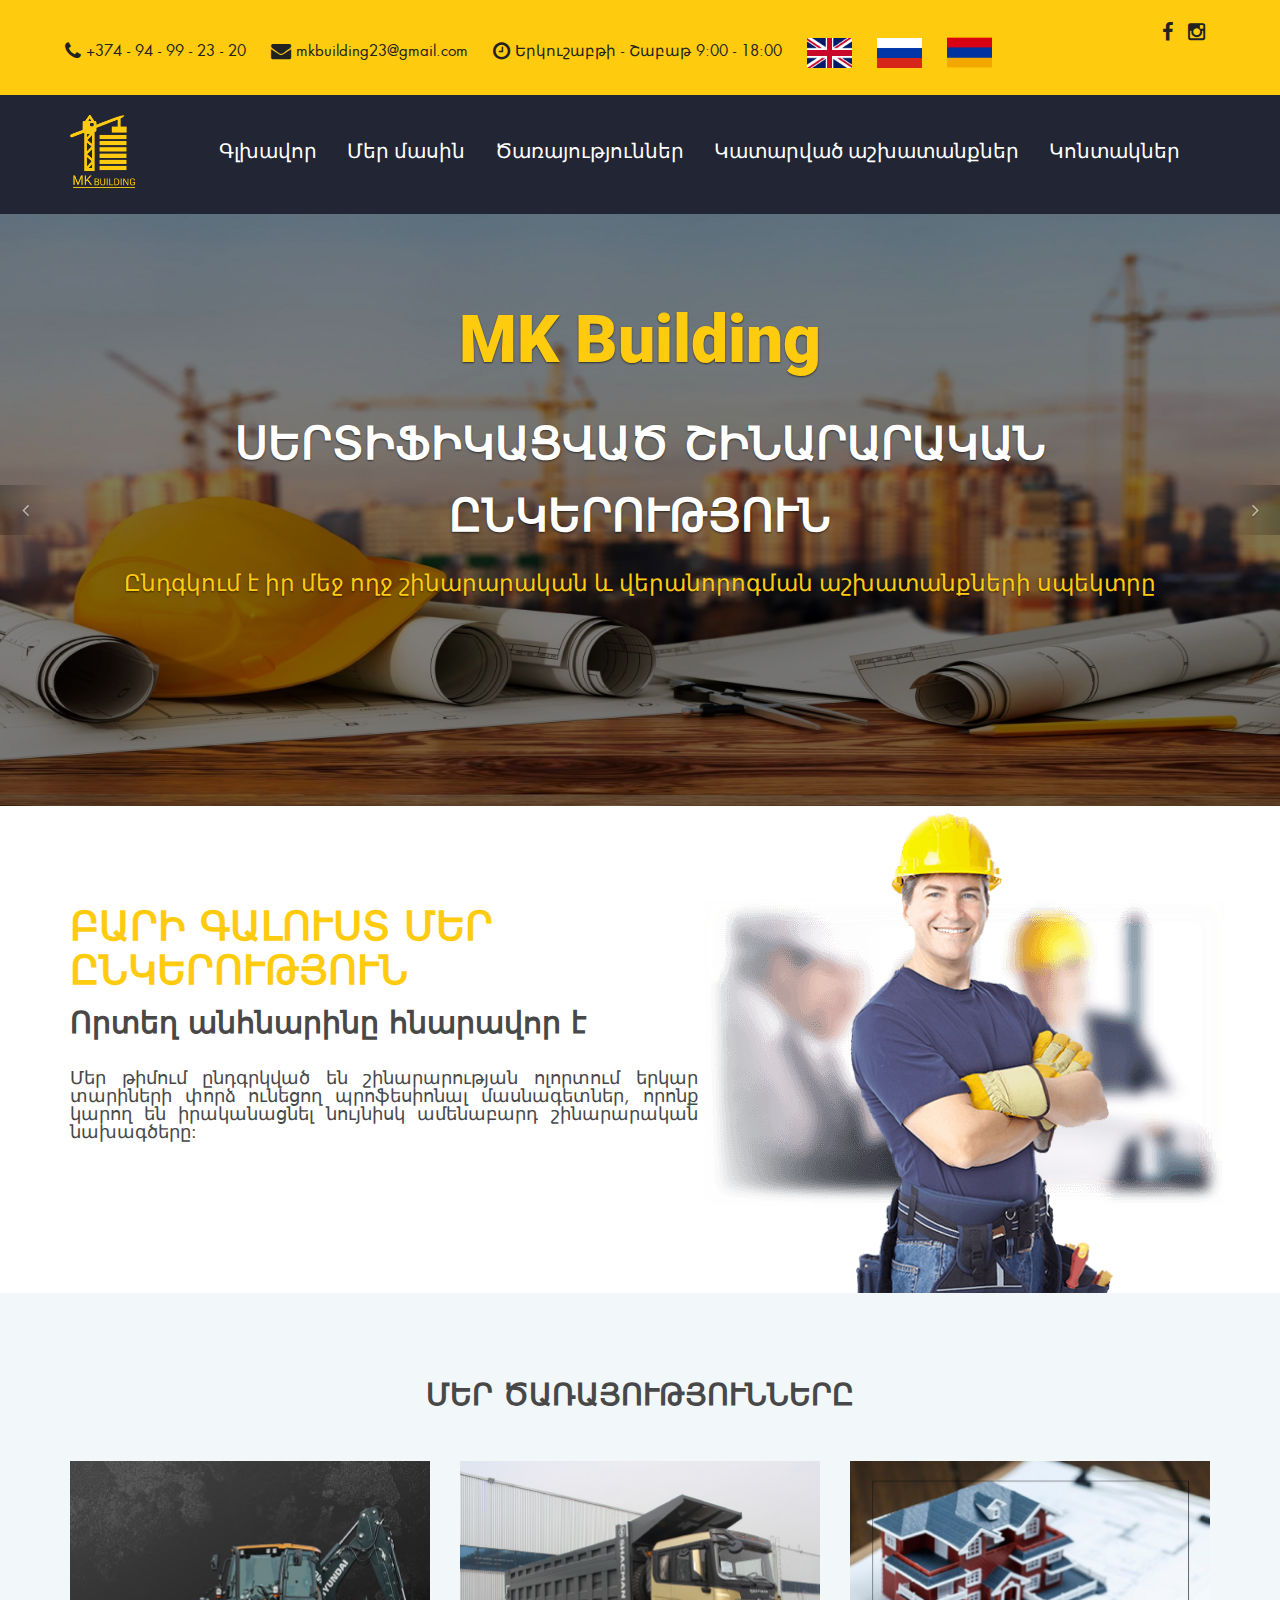
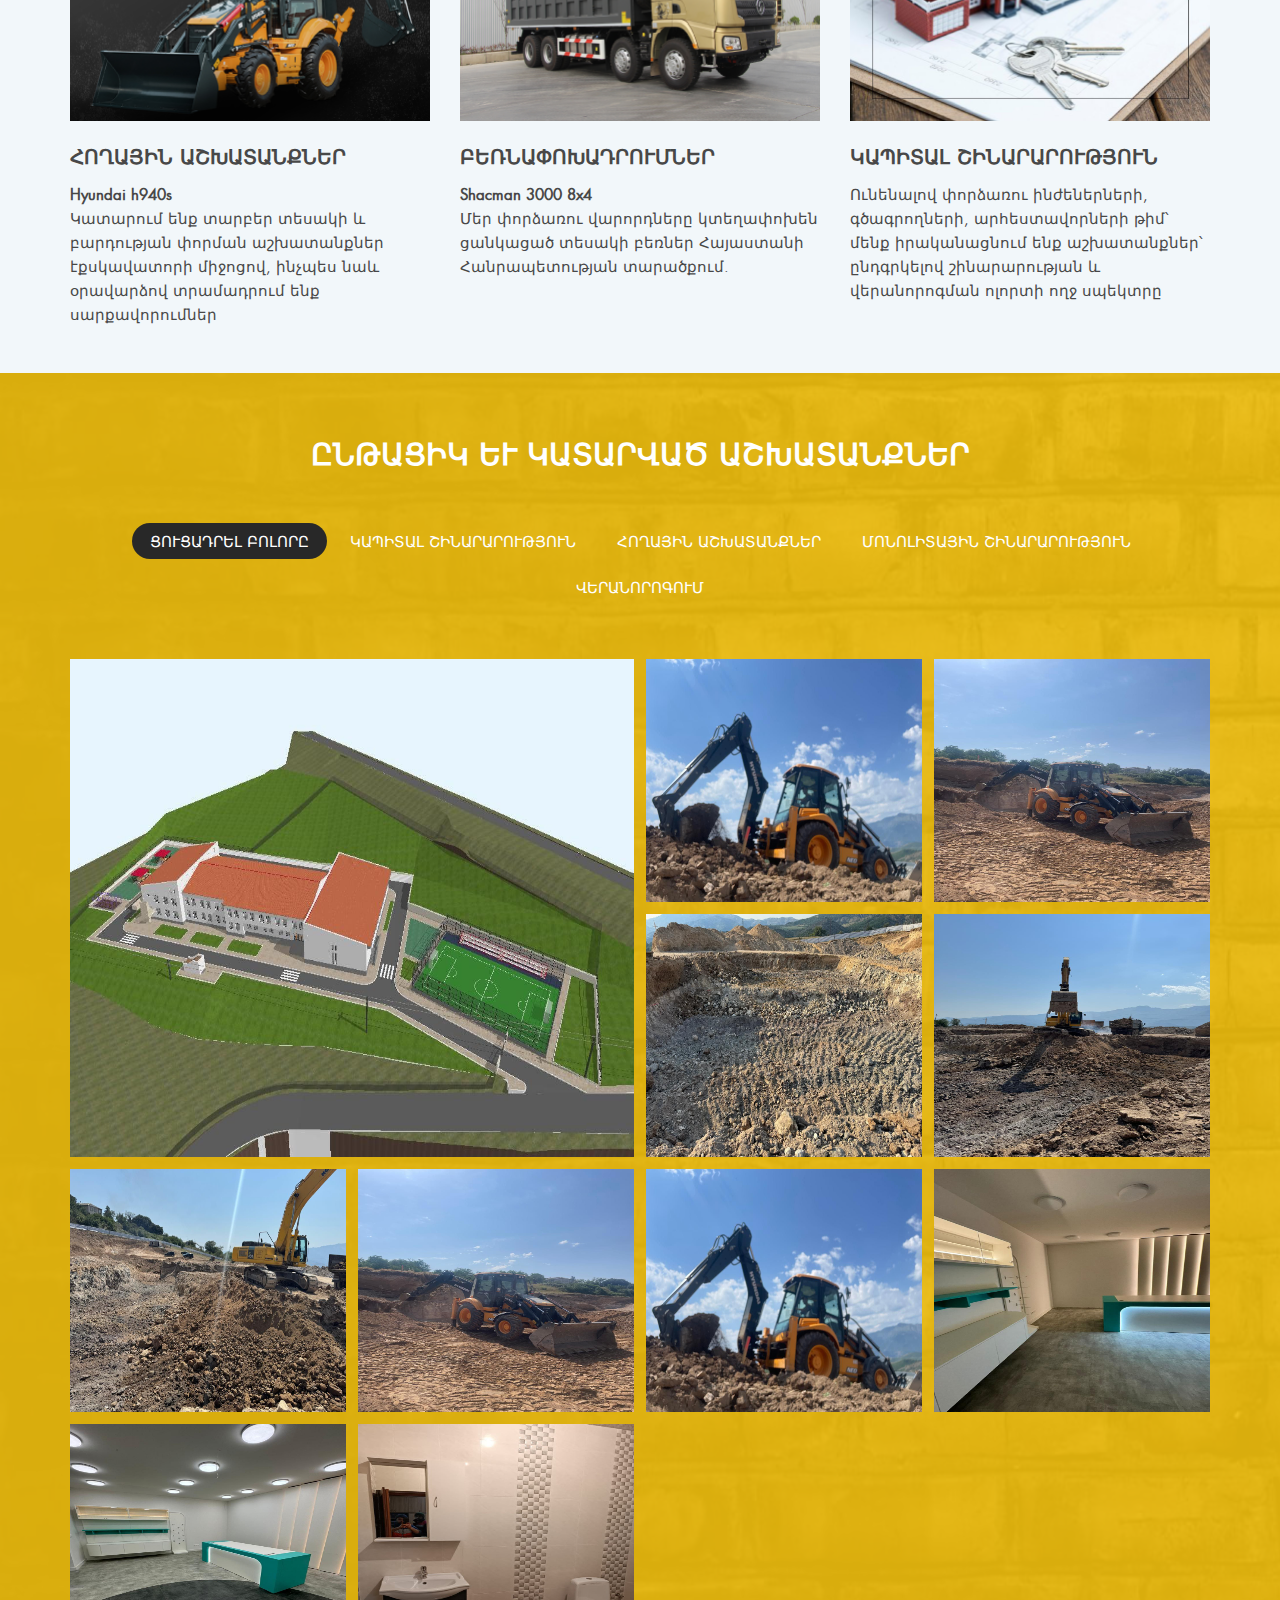
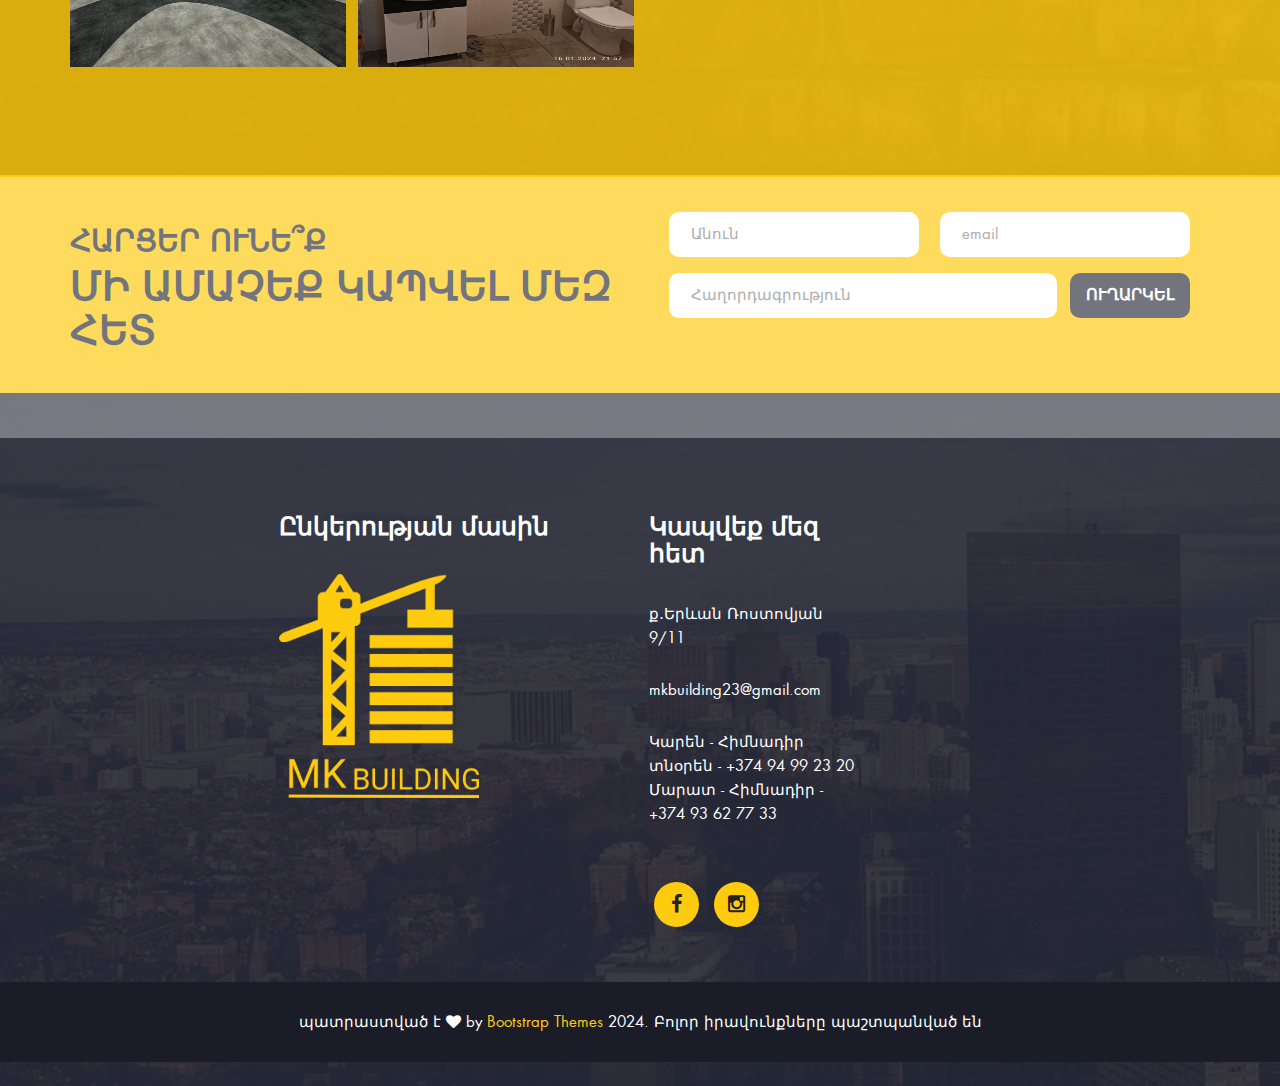
==== index.html @ 4a75b338 "bhbn" ====
<!DOCTYPE html>
<!--[if IE 8]> <html lang="en" class="ie8"> <![endif]-->
<!--[if !IE]><!-->
<html lang="en"> <!--<![endif]-->

<head>
    <meta charset="utf-8">
    <title>Construction - Free HTML Bootstrap Template</title>
    <!-- Mobile Specific Meta -->
    <meta name="viewport" content="width=device-width, initial-scale=1, maximum-scale=1">
    <!-- Custom Fonts -->
    <link rel="stylesheet" href="custom-font/fonts.css" />
    <!-- Bootstrap -->
    <link rel="stylesheet" href="css/bootstrap.min.css" />
    <!-- Font Awesome -->
    <link rel="stylesheet" href="css/font-awesome.min.css" />
    <!-- Bootsnav -->
    <link rel="stylesheet" href="css/bootsnav.css">
    <!-- Fancybox -->
    <link rel="stylesheet" type="text/css" href="css/jquery.fancybox.css?v=2.1.5" media="screen" />
    <!-- Custom stylesheet -->
    <link rel="stylesheet" href="css/custom.css" />
    <!--[if lt IE 9]>
                <script src="http://html5shim.googlecode.com/svn/trunk/html5.js"></script>
        <![endif]-->
</head>

<body>

    <!-- Preloader -->

    <div id="loading">
        <div id="loading-center">
            <div id="loading-center-absolute">
                <div class="object"></div>
                <div class="object"></div>
                <div class="object"></div>
                <div class="object"></div>
                <div class="object"></div>
                <div class="object"></div>
                <div class="object"></div>
                <div class="object"></div>
                <div class="object"></div>
                <div class="object"></div>
            </div>
        </div>
    </div>

    <!--End off Preloader -->

    <!-- Header -->
    <header>
        <!-- Top Navbar -->
        <div class="top_nav">
            <div class="container">
                <ul class="list-inline info">
                    <li><a href="#"><span class="fa fa-phone"></span> +374 - 94 - 99 - 23 - 20</a></li>
                    <li><a href="#"><span class="fa fa-envelope"></span> mkbuilding23@gmail.com</a></li>
                    <li><a href="#"><span class="fa fa-clock-o"></span> Երկուշաբթի - Շաբաթ 9:00 - 18:00</a></li>
                    <li><a href="index.html"><img src="images/eng.png" alt="" class="logo_eng"></a></li>
                    <li><a href="indru.html"><img src="images/rus.png" alt="" class="logo_rus"></a></li>
                    <li><a href="indhay.html"><img src="images/hay.png" alt="" class="logo_hay"></a></li>
                </ul>
                <ul class="list-inline social_icon">
                    <li><a href=""><span class="fa fa-facebook"></span></a></li>
                    <li><a href=""><span class="fa fa-instagram"></span></a></li><!-- ??????????-->
                </ul>
            </div>
        </div><!-- Top Navbar end -->

        <!-- Navbar -->
        <nav class="navbar bootsnav">
            <!-- Top Search -->
            <div class="top-search">
                <div class="container">
                    <div class="input-group">
                        <span class="input-group-addon"><i class="fa fa-search"></i></span>
                        <input type="text" class="form-control" placeholder="Search">
                        <span class="input-group-addon close-search"><i class="fa fa-times"></i></span>
                    </div>
                </div>
            </div>

            <div class="container">
                <!-- Atribute Navigation -->
                <!-- <div class="attr-nav">
                        <ul>
                            <li class="search"><a href="#"><i class="fa fa-search"></i></a></li>
                        </ul>
                    </div> -->
                <!-- Header Navigation -->
                <div class="navbar-header">
                    <button type="button" class="navbar-toggle" data-toggle="collapse" data-target="#navbar-menu">
                        <i class="fa fa-bars"></i>
                    </button>
                    <a class="navbar-brand" href=""><img class="logo" src="images/logo.png" alt=""></a>
                </div>
                <!-- Navigation -->
                <div class="collapse navbar-collapse" id="navbar-menu">
                    <ul class="nav navbar-nav menu">
                        <li><a href="">Գլխավոր</a></li>
                        <li><a href="#about">Մեր մասին</a></li>
                        <li><a href="#services">Ծառայություններ</a></li>
                        <li><a href="#portfolio">Կատարված աշխատանքներ</a></li>
                        <li><a href="#contact_form">Կոնտակներ</a></li>
                    </ul>
                </div>
            </div>
        </nav><!-- Navbar end -->
    </header><!-- Header end -->


    <section id="home" class="home">
        <!-- Carousel -->
        <div id="carousel" class="carousel slide" data-ride="carousel">
            <!-- Carousel-inner -->
            <div class="carousel-inner" role="listbox">
                <div class="item active">
                    <img src="images/slider.png" alt="Construction">
                    <div class="overlay">
                        <div class="carousel-caption">
                            <h3><b>MK Building</b></h3>
                            <h1 class="comp">Սերտիֆիկացված շինարարական ընկերություն</h1>
                            <!-- <h1 class="second_heading">
                                Креативные профессионалы
                            </h1> -->
                            <p>Ընդգկում է իր մեջ ողջ շինարարական և վերանորոգման աշխատանքների սպեկտրը</p>
                        </div>
                    </div>
                </div>
                <div class="item">
                    <img src="images/slider_img2.jpg" alt="Construction">
                    <div class="overlay">
                        <div class="carousel-caption">
                            <h3><b>MK Building</b></h3>
                            <h1 class="comp">Սերտիֆիկացված շինարարական ընկերություն</h1>
                            <!-- <h1 class="second_heading">Креативные профессионалы</h1> -->
                            <p>Ընդգկում է իր մեջ ողջ շինարարական և վերանորոգման աշխատանքների սպեկտրը</p>
                        </div>
                    </div>
                </div>
                <div class="item">
                    <img src="images/slider3.png" alt="Construction">
                    <div class="overlay">
                        <div class="carousel-caption">
                            <h3><b>MK Building</b></h3>
                            <h1 class="comp">Սերտիֆիկացված շինարարական ընկերություն</h1>
                            <!-- <h1 class="second_heading">Креативные профессионалы</h1> -->
                            <p>Ընդգկում է իր մեջ ողջ շինարարական և վերանորոգման աշխատանքների սպեկտրը</p>
                        </div>
                    </div>
                </div>
            </div><!-- Carousel-inner end -->



            <!-- Controls -->
            <a class="left carousel-control" href="#carousel" role="button" data-slide="prev">
                <span class="fa fa-angle-left" aria-hidden="true"></span>
                <span class="sr-only">Previous</span>
            </a>
            <a class="right carousel-control" href="#carousel" role="button" data-slide="next">
                <span class="fa fa-angle-right" aria-hidden="true"></span>
                <span class="sr-only">Next</span>
            </a>
        </div><!-- Carousel end-->

    </section>


    <!-- About -->
    <section id="about">
        <div class="container about_bg">
            <div class="row">
                <div class="col-lg-7 col-md-6">
                    <div class="about_content">
                        <h2>Բարի գալուստ մեր ընկերություն</h2>
                        <h3>Որտեղ անհնարինը հնարավոր է</h3>
                        <p>Մեր թիմում ընդգրկված են շինարարության ոլորտում երկար տարիների փորձ ունեցող պրոֆեսիոնալ
                            մասնագետներ, որոնք կարող են իրականացնել նույնիսկ ամենաբարդ շինարարական նախագծերը:</p>
                    </div>
                </div>
                <div class="col-lg-3 col-md-6 col-lg-offset-1">
                    <div class="about_banner">
                        <img src="images/man.png" alt="" />
                    </div>
                </div>
            </div>
        </div>
    </section><!-- About end -->

    <!-- Why us -->
    <!-- <section id="why_us">
        <div class="container text-center">
            <div class="row">
                <div class="col-md-8 col-md-offset-2">
                    <div class="head_title">
                        <h2>WHY CHOOSE US?</h2>
                        <p>Nemo enim ipsam voluptatem quia voluptas sit aspernatur aut odit aut fugit, sed quia
                            consequuntur magni dolores eos qui ratione voluptatem sequi nesciunt. Neque porro quisquam
                            est, qui dolorem ipsum quia dolor sit amet, consectetur, adipisci velit,</p>

                    </div>
                </div>
            </div>
            <div class="row">
                <div class="col-md-3 col-sm-6">
                    <div class="why_us_item">
                        <span class="fa fa-leaf"></span>
                        <h4>We deliver quality</h4>
                        <p>Nemo enim ipsam voluptatem quia voluptas sit aspernatur aut odit aut fugit, sed quia
                            consequuntur magni </p>
                    </div>
                </div>
                <div class="col-md-3 col-sm-6">
                    <div class="why_us_item">
                        <span class="fa fa-futbol-o"></span>
                        <h4>Always on time</h4>
                        <p>Nemo enim ipsam voluptatem quia voluptas sit aspernatur aut odit aut fugit, sed quia
                            consequuntur magni</p>
                    </div>
                </div>
                <div class="col-md-3 col-sm-6">
                    <div class="why_us_item">
                        <span class="fa fa-group"></span>
                        <h4>We are pasionate</h4>
                        <p>Nemo enim ipsam voluptatem quia voluptas sit aspernatur aut odit aut fugit, sed quia
                            consequuntur magni</p>
                    </div>
                </div>
                <div class="col-md-3 col-sm-6">
                    <div class="why_us_item">
                        <span class="fa fa-line-chart"></span>
                        <h4>Professional Services</h4>
                        <p>Nemo enim ipsam voluptatem quia voluptas sit aspernatur aut odit aut fugit, sed quia
                            consequuntur magni</p>
                    </div>
                </div>
            </div>
        </div>
    </section>Why us end -->

    <!-- Services -->
    <section id="services">
        <div class="container">
            <h2>Մեր ծառայությունները</h2>
            <div class="row">
                <div class="col-md-4">
                    <div class="service_item">
                        <img src="images/services1.png" alt="Our Services" />
                        <h3>Հողային աշխատանքներ</h3>
                        <p><b>Hyundai h940s</b><br>
                            Կատարում ենք տարբեր տեսակի և բարդության փորման աշխատանքներ էքսկավատորի միջոցով, ինչպես նաև
                            օրավարձով տրամադրում ենք սարքավորումներ
                        </p>
                    </div>
                </div>
                <div class="col-md-4">
                    <div class="service_item">
                        <img src="images/services2.png" alt="Our Services" />
                        <h3>
                            Բեռնափոխադրումներ</h3>
                        <p>
                            <b>Shacman 3000 8x4</b><br>
                            Մեր փորձառու վարորդները կտեղափոխեն ցանկացած տեսակի
                            բեռներ Հայաստանի Հանրապետության տարածքում.
                        </p>
                    </div>
                </div>
                <div class="col-md-4">
                    <div class="service_item">
                        <img src="images/services3.png" alt="Our Services" />
                        <h3>
                            Կապիտալ շինարարություն
                        </h3>
                        <p class="services3">
                            Ունենալով փորձառու ինժեներների, գծագրողների, արհեստավորների թիմ՝ մենք իրականացնում ենք աշխատանքներ՝ ընդգրկելով շինարարության և վերանորոգման ոլորտի ողջ սպեկտրը
                        </p>
                    </div>
                </div>
            </div>
        </div>
    </section><!-- Services end -->

    <!-- Portfolio -->
    <section id="portfolio">
        <div class="container portfolio_area text-center">
            <h2>Ընթացիկ և կատարված աշխատանքներ</h2>
            <!-- <p>Nemo enim ipsam voluptatem quia voluptas sit aspernatur aut odit aut fugit, sed quia consequuntur magni
                dolores eos qui ratione voluptatem sequi nesciunt. Neque porro quisquam est, qui dolorem ipsum quia
                dolor sit amet, consectetur, adipisci velit,</p> -->

            <div id="filters">
                <button class="button is-checked" data-filter="*">Ցուցադրել բոլորը</button>
                <button class="button" data-filter=".buildings">Կապիտալ շինարարություն</button>
                <button class="button" data-filter=".interior">Հողային աշխատանքներ</button>
                <button class="button" data-filter=".isolation">Մոնոլիտային շինարարություն</button>
                <button class="button" data-filter=".plumbing">Վերանորոգում</button>
            </div>
            <!-- Portfolio grid -->
            <div class="grid">
                <div class="grid-sizer"></div>
                <div class="grid-item grid-item--width2 grid-item--height2 buildings  interior">
                    <img alt="" src="images/highligh_img.jpg">
                    <div class="portfolio_hover_area">
                        <a class="fancybox" href="images/highligh_img.jpg" data-fancybox-group="gallery"
                            title=""><span class="fa fa-search"></span></a>
                        <a href="#"><span class="fa fa-link"></span></a>
                    </div>
                </div>

                <div class="grid-item buildings">
                    <img alt="" src="images/portfolio4.jpg">
                    <div class="portfolio_hover_area">
                        <a class="fancybox" href="images/portfolio4.jpg" data-fancybox-group="gallery"
                            title=""><span class="fa fa-search"></span></a>
                        <a href="#"><span class="fa fa-link"></span></a>
                    </div>
                </div>

                <div class="grid-item buildings">
                    <img alt="" src="images/portfolio3.jpg">
                    <div class="portfolio_hover_area">
                        <a class="fancybox" href="images/portfolio3.jpg" data-fancybox-group="gallery"
                            title=""><span class="fa fa-search"></span></a>
                        <a href="#"><span class="fa fa-link"></span></a>
                    </div>
                </div>

                <div class="grid-item interior">
                    <img alt="" src="images/portfolio5.jpg">
                    <div class="portfolio_hover_area">
                        <a class="fancybox" href="images/portfolio5.jpg" data-fancybox-group="gallery"
                            title=""><span class="fa fa-search"></span></a>
                        <a href="#"><span class="fa fa-link"></span></a>
                    </div>
                </div>

                <div class="grid-item interior">
                    <img alt="" src="images/portfolio6.jpg">
                    <div class="portfolio_hover_area">
                        <a class="fancybox" href="images/portfolio6.jpg" data-fancybox-group="gallery"
                            title=""><span class="fa fa-search"></span></a>
                        <a href="#"><span class="fa fa-link"></span></a>
                    </div>
                </div>

                <div class="grid-item interior">
                    <img alt="" src="images/portfolio7.jpg">
                    <div class="portfolio_hover_area">
                        <a class="fancybox" href="images/portfolio7.jpg" data-fancybox-group="gallery"
                            title=""><span class="fa fa-search"></span></a>
                        <a href="#"><span class="fa fa-link"></span></a>
                    </div>
                </div>

                <div class="grid-item interior">
                    <img alt="" src="images/portfolio3.jpg">
                    <div class="portfolio_hover_area">
                        <a class="fancybox" href="images/portfolio3.jpg" data-fancybox-group="gallery"
                            title=""><span class="fa fa-search"></span></a>
                        <a href="#"><span class="fa fa-link"></span></a>
                    </div>
                </div>

                <div class="grid-item interior">
                    <img alt="" src="images/portfolio4.jpg">
                    <div class="portfolio_hover_area">
                        <a class="fancybox" href="images/portfolio4.jpg" data-fancybox-group="gallery"
                            title=""><span class="fa fa-search"></span></a>
                        <a href="#"><span class="fa fa-link"></span></a>
                    </div>
                </div>

                <!-- <div class="grid-item isolation">
                    <h1>SOON</h1>
                </div> -->

                <div class="grid-item plumbing">
                    <img alt="" src="images/portfolio2.jpg">
                    <div class="portfolio_hover_area">
                        <a class="fancybox" href="images/portfolio2.jpg" data-fancybox-group="gallery"
                            title=""><span class="fa fa-search"></span></a>
                        <a href="#"><span class="fa fa-link"></span></a>
                    </div>
                </div>

                <div class="grid-item plumbing">
                    <img alt="" src="images/portfolio1.jpg">
                    <div class="portfolio_hover_area">
                        <a class="fancybox" href="images/portfolio1.jpg" data-fancybox-group="gallery"
                            title=""><span class="fa fa-search"></span></a>
                        <a href="#"><span class="fa fa-link"></span></a>
                    </div>
                </div>

                <div class="grid-item plumbing">
                    <img alt="" src="images/portfolio8.jpg">
                    <div class="portfolio_hover_area">
                        <a class="fancybox" href="images/portfolio8.jpg" data-fancybox-group="gallery"
                            title=""><span class="fa fa-search"></span></a>
                        <a href="#"><span class="fa fa-link"></span></a>
                    </div>
                </div>

            </div><!-- Portfolio grid end -->
        </div>
    </section><!-- Portfolio end -->

    <!-- Testimonial -->
    <!-- <section id="testimonial">
        <div class="container text-center testimonial_area">
            <h2>Customer Reviews</h2>
            <p>Nemo enim ipsam voluptatem quia voluptas sit aspernatur aut odit aut fugit, sed quia consequuntur magni
                dolores eos qui ratione voluptatem sequi nesciunt. Neque porro quisquam est, qui dolorem ipsum quia
                dolor sit amet, consectetur, adipisci velit,</p>

            <div class="row">
                <div class="col-md-4">
                    <div class="testimonial_item">
                        <div class="testimonial_content text-left">
                            <p>Nemo enim ipsam voluptatem quia voluptas sit aspernatur aut odit aut fugit, sed quia
                                consequuntur magni dolores eos qui ratione voluptatem sequi nesciunt. Neque porro
                                quisquam est, qui dolorem ipsum quia dolor sit amet, consectetur, adipisci velit,</p>
                        </div>
                        <img src="images/testimonial_img1.png" alt="Testimonial" />
                        <p class="worker_name">john smith</p>
                    </div>
                </div>
                <div class="col-md-4">
                    <div class="testimonial_item">
                        <div class="testimonial_content">
                            <p>Nemo enim ipsam voluptatem quia voluptas sit aspernatur aut odit aut fugit, sed quia
                                consequuntur magni dolores eos qui ratione voluptatem sequi nesciunt. Neque porro
                                quisquam est, qui dolorem ipsum quia dolor sit amet, consectetur, adipisci velit,</p>
                        </div>
                        <img src="images/testimonial_img2.png" alt="Testimonial" />
                        <p class="worker_name">john smith</p>
                    </div>
                </div>
                <div class="col-md-4">
                    <div class="testimonial_item">
                        <div class="testimonial_content">
                            <p>Nemo enim ipsam voluptatem quia voluptas sit aspernatur aut odit aut fugit, sed quia
                                consequuntur magni dolores eos qui ratione voluptatem sequi nesciunt. Neque porro
                                quisquam est, qui dolorem ipsum quia dolor sit amet, consectetur, adipisci velit,</p>
                        </div>
                        <img src="images/testimonial_img1.png" alt="Testimonial" />
                        <p class="worker_name">john smith</p>
                    </div>
                </div>
            </div>
        </div>
    </section>Testimonial end -->

    <!-- Contact form -->
    <section id="contact_form">
        <div class="container">
            <div class="row">
                <div class="col-md-6">
                    <h2>Հարցեր ունե՞ք</h2>
                    <h2 class="second_heading">Մի ամաչեք կապվել մեզ հետ</h2>
                </div>
                <form role="form" class="form-inline text-right col-md-6">
                    <div class="form-group">
                        <input type="text" class="form-control" id="name" placeholder="Անուն">
                    </div>
                    <div class="form-group">
                        <input type="email" class="form-control" id="email" placeholder="email">
                    </div>
                    <div class="form-group">
                        <textarea class="form-control" rows="5" id="msg" placeholder="Հաղորդագրություն"></textarea>
                    </div>
                    <button type="submit" class="btn submit_btn">Ուղարկել</button>
                </form>
            </div>
        </div>
    </section><!-- Contact form end -->

    <!-- Footer -->
    <footer>
        <!-- Footer top -->
        <div class="container footer_top">
            <div class="row footerdiv">
                <div class="col-lg-4 col-sm-7">
                    <div class="footer_item">
                        <h4>Ընկերության մասին</h4>
                        <img class="logo" src="images/logo.png" alt="Construction" />
                        <!-- <p>Nemo enim ipsam voluptatem quia voluptas sit aspernatur aut odit aut fugit, sed quia
                            consequuntur magni dolores eos qui ratione voluptatem sequi nesciunt. Neque porro quisquam
                            est, qui dolorem</p> -->

                        <!-- <ul class="list-inline footer_social_icon">
                            <li><a href=""><span class="fa fa-facebook"></span></a></li>
                            <li><a href=""><span class="fa fa-instagram"></span></a></li>
                        </ul> -->
                    </div>
                </div>
                <!-- <div class="col-lg-2 col-sm-5">
                    <div class="footer_item">
                        <h4>Изучить ссылку</h4>
                        <ul class="list-unstyled footer_menu">
                            <li><a href=""><span class="fa fa-play"></span> Our services</a>
                            <li><a href=""><span class="fa fa-play"></span> Meet our team</a>
                            <li><a href=""><span class="fa fa-play"></span> Forum</a>
                            <li><a href=""><span class="fa fa-play"></span> Help center</a>
                            <li><a href=""><span class="fa fa-play"></span> Contact Cekas</a>
                            <li><a href=""><span class="fa fa-play"></span> Privacy Policy</a>
                            <li><a href=""><span class="fa fa-play"></span> Cekas terms</a>
                            <li><a href=""><span class="fa fa-play"></span> Site map</a>
                        </ul>
                    </div>
                </div> -->
                <!-- <div class="col-lg-3 col-sm-7">
                    <div class="footer_item">
                        <h4>Последний пост</h4>
                        <ul class="list-unstyled post">
                            <li><a href=""><span class="date">20 <small>AUG</small></span> Luptatum omittantur duo ne
                                    mpetus indoctum</a></li>
                            <li><a href=""><span class="date">20 <small>AUG</small></span> Luptatum omittantur duo ne
                                    mpetus indoctum</a></li>
                            <li><a href=""><span class="date">20 <small>AUG</small></span> Luptatum omittantur duo ne
                                    mpetus indoctum</a></li>
                            <li><a href=""><span class="date">20 <small>AUG</small></span> Luptatum omittantur duo ne
                                    mpetus indoctum</a></li>
                        </ul>
                    </div>
                </div> -->
                <div class="col-lg-3 col-sm-5 footersec">
                    <div class="footer_item">
                        <h4>Կապվեք մեզ հետ</h4>
                        <ul class="list-unstyled footer_contact">
                            <li><a href="">
                                <!-- <span class="fa fa-map-marker"></span> -->
                                 ք․Երևան Ռոստովյան 9/11</a></li>
                            <li><a href="">
                                <!-- <span class="fa fa-envelope"></span> -->
                                 mkbuilding23@gmail.com </a></li>
                            <li><a href="">
                                <!-- <span class="fa fa-mobile"></span> -->
                                    <p>
                                        Կարեն - Հիմնադիր տնօրեն - +374 94 99 23 20 <br>
                                        Մարատ - Հիմնադիր - +374 93 62 77 33
                                    </p>
                                </a></li>
                        </ul>
                        <ul class="list-inline footer_social_icon">
                            <li><a href=""><span class="fa fa-facebook"></span></a></li>
                            <li><a href=""><span class="fa fa-instagram"></span></a></li>
                        </ul>
                    </div>
                </div>
            </div>
        </div><!-- Footer top end -->

        <!-- Footer bottom -->
        <div class="footer_bottom text-center">
            <p class="wow fadeInRight">
                պատրաստված է
                <i class="fa fa-heart"></i>
                by
                <a target="_blank" href="http://bootstrapthemes.co">Bootstrap Themes</a>
                2024. Բոլոր իրավունքները պաշտպանված են
            </p>
        </div>Footer bottom end
    </footer><!-- Footer end -->

    <!-- JavaScript -->
    <script src="js/jquery-1.12.1.min.js"></script>
    <script src="js/bootstrap.min.js"></script>

    <!-- Bootsnav js -->
    <script src="js/bootsnav.js"></script>

    <!-- JS Implementing Plugins -->
    <script src="js/isotope.js"></script>
    <script src="js/isotope-active.js"></script>
    <script src="js/jquery.fancybox.js?v=2.1.5"></script>

    <script src="js/jquery.scrollUp.min.js"></script>

    <script src="js/main.js"></script>
</body>

</html>
---- custom-font/fonts.css ----
/* Generated by Font Squirrel (https://www.fontsquirrel.com) on August 13, 2016 */

@font-face {
    font-family: 'futura_ltbold';
    src: url('futuralt-bold-webfont.eot');
    src: url('futuralt-bold-webfont.eot?#iefix') format('embedded-opentype'),
         url('futuralt-bold-webfont.woff') format('woff'),
         url('futuralt-bold-webfont.ttf') format('truetype'),
         url('futuralt-bold-webfont.svg#futura_ltbold') format('svg');
    font-weight: normal;
    font-style: normal;

}

@font-face {
    font-family: 'futura_ltbook';
    src: url('futuralt-book-webfont.eot');
    src: url('futuralt-book-webfont.eot?#iefix') format('embedded-opentype'),
         url('futuralt-book-webfont.woff') format('woff'),
         url('futuralt-book-webfont.ttf') format('truetype'),
         url('futuralt-book-webfont.svg#futura_ltbook') format('svg');
    font-weight: normal;
    font-style: normal;

}

@font-face {
  font-family: 'GillSansMT-UltraBold';
  src: url('GillSansMT-UltraBold.eot?#iefix') format('embedded-opentype'),  url('GillSansMT-UltraBold.woff') format('woff'), url('GillSansMT-UltraBold.ttf')  format('truetype'), url('GillSansMT-UltraBold.svg#GillSansMT-UltraBold') format('svg');
  font-weight: normal;
  font-style: normal;
}
---- css/bootsnav.css ----
/* ==============================================================

Template name : Bootsnav - Multi Purpose Header
Categorie : Bootstrap Menu in CSS
Author : adamnurdin01
Version : v.1.1
Created : 2016-06-02
Last update : 2016-06-11

============================================================== */

/* MEGAMENU STYLE
=================================*/
nav.bootsnav .dropdown.megamenu-fw {
    position: static;
}

nav.bootsnav .container {
    position: relative;
}

nav.bootsnav .megamenu-fw .dropdown-menu {
    left: auto;
}

nav.bootsnav .megamenu-content {
    padding: 15px;
    width: 100% !important;
}

nav.bootsnav .megamenu-content .title{
    margin-top: 0;
}

nav.bootsnav .dropdown.megamenu-fw .dropdown-menu {
    left: 0;
    right: 0;
}

/* Navbar
=================================*/
nav.navbar.bootsnav{
    margin-bottom: 0;
    -moz-border-radius: 0px;
    -webkit-border-radius: 0px;
    -o-border-radius: 0px;
    border-radius: 0px;
    background-color: #fff;
    border: none;
    border-bottom: solid 1px #e0e0e0;
    z-index: 9;
}

nav.navbar.bootsnav ul.nav > li > a{
    color: #6f6f6f;
    background-color: transparent !important;
}

nav.navbar.bootsnav ul.nav li.megamenu-fw > a:hover,
nav.navbar.bootsnav ul.nav li.megamenu-fw > a:focus,
nav.navbar.bootsnav ul.nav li.active > a:hover,
nav.navbar.bootsnav ul.nav li.active > a:focus,
nav.navbar.bootsnav ul.nav li.active > a{
    background-color: transparent;
}

nav.navbar.bootsnav .navbar-toggle{
    background-color: #fff !important;
    border: none;
    padding: 0;
    font-size: 18px;
    position: relative;
    top: 5px;
}

nav.navbar.bootsnav ul.nav .dropdown-menu .dropdown-menu{
    top: 0;
    left: 100%;
}

nav.navbar.bootsnav ul.nav ul.dropdown-menu > li > a{
    white-space:normal;
}


ul.menu-col{
    padding: 0;
    margin: 0;
    list-style: none;
}

ul.menu-col li a{
    color: #6f6f6f;
}

ul.menu-col li a:hover,
ul.menu-col li a:focus{
    text-decoration: none;
}

/* Navbar Full
=================================*/
nav.bootsnav.navbar-full{
    padding-bottom: 10px;
    padding-top: 10px;
}

nav.bootsnav.navbar-full .navbar-header{
    display: block;
    width: 100%;
}

nav.bootsnav.navbar-full .navbar-toggle{
    display: inline-block;
    margin-right: 0;
    position: relative;
    top: 0;
    font-size: 30px;
    -webkit-transition: all 1s ease-in-out;
	-moz-transition: all 1s ease-in-out;
	-o-transition: all 1s ease-in-out;
	-ms-transition: all 1s ease-in-out;
	transition: all 1s ease-in-out;
}

nav.bootsnav.navbar-full .navbar-collapse{
    position: fixed;
    width: 100%;
    height: 100% !important;
    top: 0;
    left: 0;
    padding: 0;
    display: none !important;
    z-index: 9;
}

nav.bootsnav.navbar-full .navbar-collapse.in{
    display: block !important;
}

nav.bootsnav.navbar-full .navbar-collapse .nav-full{
    overflow: auto;
}

nav.bootsnav.navbar-full .navbar-collapse .wrap-full-menu{
    display: table-cell;
    vertical-align: middle;
    background-color: #fff;
    overflow: auto;
}

nav.bootsnav.navbar-full .navbar-collapse .nav-full::-webkit-scrollbar {
    width: 0;
}

nav.bootsnav.navbar-full .navbar-collapse .nav-full::-moz-scrollbar {
    width: 0;
}

nav.bootsnav.navbar-full .navbar-collapse .nav-full::-ms-scrollbar {
    width: 0;
}

nav.bootsnav.navbar-full .navbar-collapse .nav-full::-o-scrollbar {
    width: 0;
}


nav.bootsnav.navbar-full .navbar-collapse ul.nav{
    display: block;
    width: 100%;
    overflow: auto;
}

nav.bootsnav.navbar-full .navbar-collapse ul.nav a:hover,
nav.bootsnav.navbar-full .navbar-collapse ul.nav a:focus,
nav.bootsnav.navbar-full .navbar-collapse ul.nav a{
    background-color: transparent;
}

nav.bootsnav.navbar-full .navbar-collapse ul.nav > li{
    float: none;
    display: block;
    text-align: center;
}

nav.bootsnav.navbar-full .navbar-collapse ul.nav > li > a{
    display: table;
    margin: auto;
    text-transform: uppercase;
    font-weight: bold;
    letter-spacing: 2px;
    font-size: 24px;
    padding: 10px 15px;
}

li.close-full-menu > a{
    padding-top: 0px !important;
    padding-bottom: 0px !important;
}

li.close-full-menu{
    padding-top: 30px !important;
    padding-bottom: 30px !important;
}

/* Atribute Navigation
=================================*/
.attr-nav{
    float: right;
    display: inline-block;
    margin-left: 13px;
    margin-right: -15px;
}

.attr-nav > ul{
    padding: 0;
    margin: 0 0 -7px 0;
    list-style: none;
    display: inline-block;
}

.attr-nav > ul > li{
    float: left;
    display: block;
}

.attr-nav > ul > li > a{
    color: #6f6f6f;
    display: block;
    padding: 28px 15px;
    position: relative;
}

.attr-nav > ul > li > a span.badge{
    position: absolute;
    top: 50%;
    margin-top: -15px;
    right: 5px;
    font-size: 10px;
    padding: 0;
    width: 15px;
    height: 15px;
    padding-top: 2px;
}

.attr-nav > ul > li.dropdown ul.dropdown-menu{
    -moz-border-radius: 0px;
    -webkit-border-radius: 0px;
    -o-border-radius: 0px;
    border-radius: 0px;
    -moz-box-shadow: 0px 0px 0px;
    -webkit-box-shadow: 0px 0px 0px;
    -o-box-shadow: 0px 0px 0px;
    box-shadow: 0px 0px 0px;
    border: solid 1px #e0e0e0;
}

ul.cart-list{
    padding: 0 !important;
    width: 250px !important;
}

ul.cart-list > li{
    position: relative;
    border-bottom: solid 1px #efefef;
    padding: 15px 15px 23px 15px !important;
}

ul.cart-list > li > a.photo{
    padding: 0 !important;
    margin-right: 15px;
    float: left;
    display: block;
    width: 50px;
    height: 50px;
    left: 15px;
    top: 15px;
}

ul.cart-list > li img{
    width: 50px;
    height: 50px;
    border: solid 1px #efefef;
}

ul.cart-list > li > h6{
    margin: 0;
}

ul.cart-list > li > h6 > a.photo{
    padding: 0 !important;
    display: block;
}

ul.cart-list > li > p{
    margin-bottom: 0;
}

ul.cart-list > li.total{
    background-color: #f5f5f5;
    padding-bottom: 15px !important;
}

ul.cart-list > li.total > .btn{
    display: inline-block;
    border-bottom: solid 1px #efefef !important;
}

ul.cart-list > li .price{
    font-weight: bold;
}

ul.cart-list > li.total > span{
    padding-top: 8px;
}

/* Top Search
=================================*/
.top-search{
    background-color: #333;
    padding: 10px 0;
    display: none;
}

.top-search input.form-control{
    background-color: transparent;
    border: none;
    -moz-box-shadow: 0px 0px 0px;
    -webkit-box-shadow: 0px 0px 0px;
    -o-box-shadow: 0px 0px 0px;
    box-shadow: 0px 0px 0px;
    color: #fff;
    height: 40px;
    padding: 0 15px;
}

.top-search .input-group-addon{
    background-color: transparent;
    border: none;
    color: #fff;
    padding-left: 0;
    padding-right: 0;
}

.top-search .input-group-addon.close-search{
    cursor: pointer;
}

/* Side Menu
=================================*/
body{
    -webkit-transition: all 0.3s ease-in-out;
	-moz-transition: all 0.3s ease-in-out;
	-o-transition: all 0.3s ease-in-out;
	-ms-transition: all 0.3s ease-in-out;
	transition: all 0.3s ease-in-out;
}

body.on-side{
    margin-left: -280px;
}

.side{
    position: fixed;
    overflow-y: auto;
    top: 0;
    right: -280px;
    width: 280px;
    padding: 25px 30px;
    height: 100%;
    display: block;
    background-color: #333;
    -webkit-transition: all 0.3s ease-in-out;
	-moz-transition: all 0.3s ease-in-out;
	-o-transition: all 0.3s ease-in-out;
	-ms-transition: all 0.3s ease-in-out;
	transition: all 0.3s ease-in-out;
    z-index: 9;
}

.side.on{
    right: 0;
}

.side .close-side{
    float: right;
    color: #fff;
    position: relative;
    z-index: 2;
    font-size: 16px;
}

.side .widget{
    position: relative;
    z-index: 1;
    margin-bottom: 25px;
}

.side .widget .title{
    color: #fff;
    margin-bottom: 15px;
}

.side .widget ul.link{
    padding: 0;
    margin: 0;
    list-style: none;
}

.side .widget ul.link li a{
    color: #9f9f9f;
    letter-spacing: 1px;
}

.side .widget ul.link li a:focus,
.side .widget ul.link li a:hover{
    color: #fff;
    text-decoration: none;
}

/* Share
=================================*/
nav.navbar.bootsnav .share{
    padding: 0 30px;
    margin-bottom: 30px;
}

nav.navbar.bootsnav .share ul{
    display: inline-block;
    padding: 0;
    margin: 0 0 -7px 0;
    list-style: none;
}

nav.navbar.bootsnav .share ul > li{
    float: left;
    display: block;
    margin-right: 5px;
}

nav.navbar.bootsnav .share ul > li > a{
    display: table-cell;
    vertical-align: middle;
    text-align: center;
    width: 35px;
    height: 35px;
    -moz-border-radius: 50%;
    -webkit-border-radius: 50%;
    -o-border-radius: 50%;
    border-radius: 50%;
    background-color: #cfcfcf;
    color: #fff;
}

/* Transparent
=================================*/
nav.navbar.bootsnav.navbar-fixed{
    position: fixed;
    display: block;
    width: 100%;
}

nav.navbar.bootsnav.no-background{
    -webkit-transition: all 1s ease-in-out;
	-moz-transition: all 1s ease-in-out;
	-o-transition: all 1s ease-in-out;
	-ms-transition: all 1s ease-in-out;
	transition: all 1s ease-in-out;
}

/* Navbar Sticky
=================================*/
.wrap-sticky{
    position: relative;
    -webkit-transition: all 0.3s ease-in-out;
	-moz-transition: all 0.3s ease-in-out;
	-o-transition: all 0.3s ease-in-out;
	-ms-transition: all 0.3s ease-in-out;
	transition: all 0.3s ease-in-out;
}

.wrap-sticky nav.navbar.bootsnav{
    position: absolute;
    width: 100%;
    left: 0;
    top: 0;
}

.wrap-sticky nav.navbar.bootsnav.sticked{
    position: fixed;
    -webkit-transition: all 0.2s ease-in-out;
	-moz-transition: all 0.2s ease-in-out;
	-o-transition: all 0.2s ease-in-out;
	-ms-transition: all 0.2s ease-in-out;
	transition: all 0.2s ease-in-out;
}

body.on-side .wrap-sticky nav.navbar.bootsnav.sticked{
    left: -280px;
}
nav.navbar.bootsnav ul.nav > li > a{
	padding: 30px 15px;
}

@media (max-width: 991px) {
    /* Navbar Responsive
    =================================*/ 
    nav.navbar.bootsnav .navbar-brand    {
        display: inline-block;
        float: none !important;
        margin: 0 !important;
    }
    
    nav.navbar.bootsnav .navbar-header {
        float: none;
        display: block;
        text-align: center;
        padding-left: 30px;
        padding-right: 30px;
    }
    
    nav.navbar.bootsnav .navbar-toggle {
        display: inline-block;
        float: left;
        margin-right: -200px;
        margin-top: 10px;
    }
    
    nav.navbar.bootsnav .navbar-collapse {
        border: none;   
        margin-bottom: 0;
    }
    
    nav.navbar.bootsnav.no-full .navbar-collapse{
        max-height: 350px;
    }
    
    nav.navbar.bootsnav .navbar-collapse.collapse {
        display: none !important;
    }
    
    nav.navbar.bootsnav .navbar-collapse.collapse.in {
        display: block !important;
    }
    
    nav.navbar.bootsnav .navbar-nav {
        float: none !important;
        padding-left: 30px;
        padding-right: 30px;
        margin: 0px -15px;
    }
    
    nav.navbar.bootsnav .navbar-nav > li {
        float: none;
        border-top: dotted 1px #aaa;
    }
    
    nav.navbar.bootsnav li.dropdown a.dropdown-toggle:before{
        font-family: 'FontAwesome';
        content: "\f105";
        float: right;
        font-size: 16px;
        margin-left: 10px;
    }
    
    nav.navbar.bootsnav li.dropdown.on > a.dropdown-toggle:before{
        content: "\f107";
    }
    
    nav.navbar.bootsnav .navbar-nav > li > a{
        display: block;
        width: 100%;
        padding: 10px 0;
    }
    
    nav.navbar.bootsnav .navbar-nav > li:first-child{
        border-top: none;
    }
    nav.navbar.bootsnav ul.nav li.dropdown li a.dropdown-toggle{
        float: none !important;
        position: relative;
        display: block;
        width: 100%;
    }
    
    nav.navbar.bootsnav ul.nav li.dropdown ul.dropdown-menu{
        width: 100%;
        position: relative !important;
        background-color: transparent;
        float: none;
        border: none;
        padding: 0 0 0 15px !important;
        margin: 0 0 -1px 0 !important;
        -moz-box-shadow: 0px 0px 0px;
        -webkit-box-shadow: 0px 0px 0px;
        -o-box-shadow: 0px 0px 0px;
        box-shadow: 0px 0px 0px;
        -moz-border-radius: 0px 0px 0px;
        -webkit-border-radius: 0px 0px 0px;
        -o-border-radius: 0px 0px 0px;
        border-radius: 0px 0px 0px;
    }
    
    nav.navbar.bootsnav ul.nav li.dropdown ul.dropdown-menu  > li > a{
        display: block;
        width: 100%;
        border-bottom: solid 1px #e0e0e0;
        padding: 10px 0;
        color: #6f6f6f;
    }
    
    nav.navbar.bootsnav ul.nav ul.dropdown-menu li a:hover,
    nav.navbar.bootsnav ul.nav ul.dropdown-menu li a:focus{
        background-color: transparent;
    }
    
    nav.navbar.bootsnav ul.nav ul.dropdown-menu ul.dropdown-menu{
        float: none !important;
        left: 0;
        padding: 0 0 0 15px;
        position: relative;
        background: transparent;
        width: 100%;
    }
    
    nav.navbar.bootsnav ul.nav ul.dropdown-menu li.dropdown.on > ul.dropdown-menu{
        display: inline-block;
        margin-top: -10px;
    }
    
    nav.navbar.bootsnav li.dropdown ul.dropdown-menu li.dropdown > a.dropdown-toggle:after{
        display: none;
    }
    
    nav.navbar.bootsnav .dropdown .megamenu-content .col-menu .title{
        padding: 10px 15px 10px 0;
        line-height: 24px;
        text-transform: none;
        font-weight: 400;
        letter-spacing: 0px;
        margin-bottom: 0;
        cursor: pointer;
        border-bottom: solid 1px #e0e0e0;
        color: #6f6f6f;
    }
    
    nav.navbar.bootsnav .dropdown .megamenu-content .col-menu ul > li > a{
        display: block;
        width: 100%;
        border-bottom: solid 1px #e0e0e0;
        padding: 8px 0;
    }
    
   nav.navbar.bootsnav .dropdown .megamenu-content .col-menu .title:before{
        font-family: 'FontAwesome';
        content: "\f105";
        float: right;
        font-size: 16px;
        margin-left: 10px;
       position: relative;
       right: -15px;
    }
    
    nav.navbar.bootsnav .dropdown .megamenu-content .col-menu:last-child .title{
        border-bottom: none;
    }
    
    nav.navbar.bootsnav .dropdown .megamenu-content .col-menu.on:last-child .title{
        border-bottom: solid 1px #e0e0e0;
    }
    
    nav.navbar.bootsnav .dropdown .megamenu-content .col-menu:last-child ul.menu-col li:last-child a{
        border-bottom: none;
    }
    
    nav.navbar.bootsnav .dropdown .megamenu-content .col-menu.on .title:before{
        content: "\f107";
    }
    
    nav.navbar.bootsnav .dropdown .megamenu-content .col-menu .content{
        padding: 0 0 0 15px;
    }
    
    nav.bootsnav.brand-center .navbar-collapse{
        display: block;
    }
    
    nav.bootsnav.brand-center ul.nav{
        margin-bottom: 0px !important;
    }
    
    nav.bootsnav.brand-center .navbar-collapse .col-half{
        width: 100%;
        float: none;
        display: block;
    }
    
    nav.bootsnav.brand-center .navbar-collapse .col-half.left{
        margin-bottom: 0;
    }
    
    nav.bootsnav .megamenu-content{
        padding: 0;
    }
    
    nav.bootsnav .megamenu-content .col-menu{
        padding-bottom: 0;
    }
    
    nav.bootsnav .megamenu-content .title{
        cursor: pointer;
        display: block;
        padding: 10px 15px;
        margin-bottom: 0;
        font-weight: normal;
    }
    
    nav.bootsnav .megamenu-content .content{
        display: none;
    }
    
    .attr-nav{
        position: absolute;
        right: 60px;
    }
    
    .attr-nav > ul{
        padding: 0;
        margin: 0 -15px -7px 0;
    }
    
    .attr-nav > ul > li > a{
        padding: 16px 15px 15px;
    }
    
    .attr-nav > ul > li.dropdown > a.dropdown-toggle:before{
        display: none;
    }
    
    .attr-nav > ul > li.dropdown ul.dropdown-menu{
        margin-top: 2px;
        margin-left: 55px;
        width: 250px;
        left: -250px;
        border-top: solid 5px;
    }
    
    .top-search .container{
        padding: 0 45px;
    }
    
    /* Navbar full Responsive
    =================================*/   
    nav.bootsnav.navbar-full ul.nav{
        margin-left: 0;
    }
    
    nav.bootsnav.navbar-full ul.nav > li > a{
        border: none;
    }
    
    nav.bootsnav.navbar-full .navbar-brand    {
        float: left !important;
        padding-left: 0;
    }
    
    nav.bootsnav.navbar-full .navbar-toggle {
        display: inline-block;
        float: right;
        margin-right: 0;
        margin-top: 10px;
    }
    
    nav.bootsnav.navbar-full .navbar-header {
        padding-left: 15px;
        padding-right: 15px;
    }
    
    /* Navbar Sidebar
    =================================*/ 
    nav.navbar.bootsnav.navbar-sidebar .share{
        padding: 30px 15px;
        margin-bottom: 0;
    }
    
    /* Tabs
    =================================*/ 
    nav.navbar.bootsnav .megamenu-content.tabbed{
        padding-left: 0 !mportant;
    }
    
    nav.navbar.bootsnav .tabbed > li{
        padding: 25px 0;
        margin-left: -15px !important;
    }
    
    /* Mobile Navigation
    =================================*/     
    body > .wrapper{
        -webkit-transition: all 0.3s ease-in-out;
        -moz-transition: all 0.3s ease-in-out;
        -o-transition: all 0.3s ease-in-out;
        -ms-transition: all 0.3s ease-in-out;
        transition: all 0.3s ease-in-out;
    }
    
    body.side-right > .wrapper{
        margin-left: 280px;
        margin-right: -280px !important;
    }
    
    nav.navbar.bootsnav.navbar-mobile .navbar-collapse{
        position: fixed;
        overflow-y: auto !important;
        overflow-x: hidden !important;
        display: block;
        background: #fff;
        z-index: 99;
        width: 280px;
        height: 100% !important;
        left: -280px;
        top: 0;
        padding: 0;
        -webkit-transition: all 0.3s ease-in-out;
        -moz-transition: all 0.3s ease-in-out;
        -o-transition: all 0.3s ease-in-out;
        -ms-transition: all 0.3s ease-in-out;
        transition: all 0.3s ease-in-out;
    }
    
    nav.navbar.bootsnav.navbar-mobile .navbar-collapse.in{
        left: 0;
    }
    
    nav.navbar.bootsnav.navbar-mobile ul.nav{
        width: 293px;
        padding-right: 0;
        padding-left: 15px;
    }
    
    nav.navbar.bootsnav.navbar-mobile ul.nav > li > a{
        padding: 15px 15px;
    }
    
    nav.navbar.bootsnav.navbar-mobile ul.nav ul.dropdown-menu > li > a{
        padding-right: 15px !important;
        padding-top: 15px !important;
        padding-bottom: 15px !important;
    }
    
    nav.navbar.bootsnav.navbar-mobile ul.nav ul.dropdown-menu .col-menu .title{
        padding-right: 30px !important;
        padding-top: 13px !important;
        padding-bottom: 13px !important;
    }
    
    nav.navbar.bootsnav.navbar-mobile ul.nav ul.dropdown-menu .col-menu ul.menu-col li a{
        padding-top: 13px !important;
        padding-bottom: 13px !important;
    }
    
    nav.navbar.bootsnav.navbar-mobile .navbar-collapse [class*=' col-'] {
        width: 100%;
    }
    
    nav.navbar.bootsnav.navbar-fixed .logo-scrolled{
        display: block !important;
    }

    nav.navbar.bootsnav.navbar-fixed .logo-display{
        display: none !important;
    }
    
    nav.navbar.bootsnav.navbar-mobile .tab-menu,
    nav.navbar.bootsnav.navbar-mobile .tab-content{
        width: 100%;
        display: block;
    }
}

@media (max-width: 767px) {
    nav.navbar.bootsnav .navbar-header {
        padding-left: 15px;
        padding-right: 15px;
    }
    
    nav.navbar.bootsnav .navbar-nav {
        padding-left: 15px;
        padding-right: 15px;
    }
    
    .attr-nav{
        right: 30px;
    }
    
    .attr-nav > ul{
        margin-right: -10px;
    }
    
    .attr-nav > ul > li > a{
        padding: 16px 10px 15px;
        padding-left: 0 !important;
    }
    
    .attr-nav > ul > li.dropdown ul.dropdown-menu{
        left: -275px;
    }
    
    .top-search .container{
        padding: 0 15px;
    }
    
    nav.bootsnav.navbar-full .navbar-collapse{
        left: 15px;
    }
    
    nav.bootsnav.navbar-full .navbar-header{
        padding-right: 0;
    }
    
    nav.bootsnav.navbar-full .navbar-toggle {
        margin-right: -15px;
    }
    
    nav.bootsnav.navbar-full ul.nav > li > a{
        font-size: 18px !important;
        line-height: 24px !important;
        padding: 5px 10px !important;
    }
    
    /* Navbar Sidebar
    =================================*/ 
    nav.navbar.bootsnav.navbar-sidebar .share{
        padding: 30px 15px !important;
    }
    
    /* Navbar Sidebar
    =================================*/ 
    nav.navbar.bootsnav.navbar-sidebar .share{
        padding: 30px 0 !important;
        margin-bottom: 0;
    }
    
    nav.navbar.bootsnav.navbar-mobile.navbar-sidebar .share{
        padding: 30px 15px !important;
        margin-bottom: 0;
    }
    
    /* Mobile Navigation
    =================================*/ 
    body.side-right > .wrapper{
        margin-left: 280px;
        margin-right: -280px !important;
    }
    
    nav.navbar.bootsnav.navbar-mobile .navbar-collapse{
        margin-left: 0;
    }
    
    nav.navbar.bootsnav.navbar-mobile ul.nav{
        margin-left: -15px;
    }
    
    nav.navbar.bootsnav.navbar-mobile ul.nav{
        border-top: solid 1px #fff;
    }
    
    li.close-full-menu{
        padding-top: 15px !important;
        padding-bottom: 15px !important;
    }
}

@media (min-width: 480px) and (max-width: 640px) {
    nav.bootsnav.navbar-full ul.nav{
        padding-top: 30px;
        padding-bottom: 30px;
    }
}
---- css/custom.css ----
/* General styles */
@font-face {
    font-family: 'Roboto Black';
    src: url('../fonts/Roboto-Black.eot');
    src: url('../fonts/Roboto-Black.eot?#iefix') format('embedded-opentype'),
         url('../fonts/Roboto-Black.woff2') format('woff2'),
         url('../fonts/Roboto-Black.woff') format('woff'),
         url('../fonts/Roboto-Black.ttf')  format('truetype'),
         url('../fonts/Roboto-Black.svg#Roboto Black') format('svg');
}
body {
    font-size: 15px;
    line-height: 24px;
    font-family: 'futura_ltbook', sans-serif;
    color: #484848;
}
h1, h2, h3, h4, h5, h6 {
    font-weight: bold;
    text-transform: uppercase;
    color: #484848;
    font-family: 'futura_ltbold', sans-serif;
}
h1{font-size: 70px; margin:0; line-height: 72px;}
h2 {font-size: 30px; margin: 0 0 20px;}
h3 {font-size: 20px; margin: 0 0 10px;}
img {
    width: 100%;
}
.logo {
    width: 65px;
}
a,button{outline: 0 !important;}
a:hover,a:focus{ text-decoration: none}

/* All Transition */
.list-inline.info a,.list-inline.social_icon a,nav.navbar.bootsnav ul.nav > li > a,.attr-nav > ul > li > a,.btn.know_btn,#filters > button,.portfolio_hover_area,.portfolio_hover_area .fa,.testimonial_content,.testimonial_content p:first-child::before,#contact_form .form-control,#contact_form .btn.submit_btn,footer a,.footer_social_icon .fa,.post .date,#scrollUp{
    transition: all 0.4s ease;
    -webkit-transition: all 0.4s ease;
    -moz-transition: all 0.4s ease;
    -o-transition: all 0.4s ease;
    -ms-transition: all 0.4s ease;
}

/* Header */


/*Preloader css*/
#loading{
    background-color: #ffcb0f;
    height: 100%;
    width: 100%;
    position: fixed;
    z-index: 1;
    margin-top: 0px;
    top: 0px;
    z-index: 90;
}
#loading-center{
    width: 100%;
    height: 100%;
    position: relative;
}
#loading-center-absolute {
    position: absolute;
    left: 50%;
    top: 50%;
    height: 50px;
    width: 150px;
    margin-top: -25px;
    margin-left: -75px;
}
.object{
    width: 8px;
    height: 50px;
    margin-right:5px;
    background-color: #FFF;
    -webkit-animation: animate 1s infinite;
    animation: animate 1s infinite;
    float: left;
}

.object:last-child {
    margin-right: 0px;
}

.object:nth-child(10){
    -webkit-animation-delay: 0.9s;
    animation-delay: 0.9s;	
}
.object:nth-child(9){
    -webkit-animation-delay: 0.8s;
    animation-delay: 0.8s;	
}	
.object:nth-child(8){
    -webkit-animation-delay: 0.7s;
    animation-delay: 0.7s;	
}
.object:nth-child(7){
    -webkit-animation-delay: 0.6s;
    animation-delay: 0.6s;	
}
.object:nth-child(6){
    -webkit-animation-delay: 0.5s;
    animation-delay: 0.5s;	
}
.object:nth-child(5){
    -webkit-animation-delay: 0.4s;
    animation-delay: 0.4s;
}
.object:nth-child(4){
    -webkit-animation-delay: 0.3s;
    animation-delay: 0.3s;		
}
.object:nth-child(3){
    -webkit-animation-delay: 0.2s;
    animation-delay: 0.2s;	
}
.object:nth-child(2){
    -webkit-animation-delay: 0.1s;
    animation-delay: 0.1s;
}						

@-webkit-keyframes animate {

    50% {
        -ms-transform: translateX(-25px) scaleY(0.5); 
        -webkit-transform: translateX(-25px) scaleY(0.5);
        transform: translateX(-25px) scaleY(0.5);

    }

}

@keyframes animate {
    50% {
        -ms-transform: translateX(-25px) scaleY(0.5); 
        -webkit-transform: translateX(-25px) scaleY(0.5);
        transform: translateX(-25px) scaleY(0.5);
    }

}

/*End off Preloader*/





/* Top Nav */
.top_nav {
    background: #ffcb0f none repeat scroll 0 0;
    overflow: hidden;
    padding: 10px 0;
}
.list-inline.info {
    float: left;
    margin-top: 20px;
}
.list-inline.info > li {
    padding: 0 20px 0 0;
}
.list-inline.info a,.list-inline.social_icon a {
    color: #222;
    font-family: 'futura_ltbook', sans-serif;
}
.list-inline.info a:hover,.list-inline.social_icon a:hover {
    color: #555;
}
.list-inline.info a .fa,.list-inline.social_icon  a .fa {
    font-size: 20px;
    vertical-align: text-top;
}
.list-inline.social_icon {
    float: right;
    margin-top: 10px;
}
/* Main Nav */
nav.navbar.bootsnav {
    background: #222533 none repeat scroll 0 0;
    border: 0 none;
}
nav.navbar.bootsnav ul.nav > li > a {
    color: white;
    font-family: 'Roboto Black';
    font-size: 20px;
}
nav.navbar.bootsnav ul.nav > li > a:hover,nav.navbar.bootsnav ul.nav > li > a:focus {
    color: #aaa;
}
.navbar-brand {
    height: auto;
    padding: 20px 15px;
}
#navbar-menu {
    margin: 6px 0;
}
.nav.navbar-nav.menu {
    float: right;
    margin-top: 10px;
}
.attr-nav {
    margin: 5px -10px 0 0;
}
.attr-nav > ul > li > a {
    color: #ffcb0f;
    font-size: 20px;
}
.attr-nav > ul > li > a:hover,.attr-nav > ul > li > a:focus {
    color: #d7a300;
}
.logo_hay {
    width: 45px;
    height: 45px;
}
.logo_rus {
    width: 45px;
    height: 30px;
}
.logo_eng {
    width: 45px;
    height: 30px;
}
/* Carousel */
.home .carousel {
    position: relative;
    /* height: 700px; */
    display: inline-block;
}
.home .carousel .item img{
    width:100%;
    /* height: 700px; */
}
/*.carousel-inner > .item > a > img,
.carousel-inner > .item > img {
    height: 700px;
}*/
.carousel .overlay {
    background: rgba(0, 0, 0, 0.5) none repeat scroll 0 0;
    width: 100%;
    height: 100%;
    position: absolute;
    top: 0px;
    left: 0;
}
.carousel-caption {
    left: 7%;
    right: 7%;
    top: 70px;
}
.carousel-caption h1 {
    color: #fff;
    margin-bottom:20px;
}
.carousel-caption h1.second_heading {
    color:rgb(255, 203, 15);
    margin-bottom:35px;
}
.carousel-caption > h3 {
    color: rgba(255, 203, 15);
    font-family: 'Roboto Black';
    font-size: 66px;
    font-weight: normal;
    margin-bottom: 30px;
    text-transform: inherit;
}
.comp {
    font-size: 45px;
}
.carousel-caption > p {
    font-size: 23px;
    line-height: 28px;
    color: #ffcb0f;
    font-family: 'Roboto Black';;
}
.btn.know_btn {
    background: #ffcb0f none repeat scroll 0 0;
    border-radius: 30px;
    color: #fff;
    font-family: 'Roboto Black';
    font-size: 16px;
    padding: 10px 20px;
    text-transform: uppercase;
    border:1px solid transparent;
}
.carousel-caption .btn.know_btn {
    margin-top: 64px;
}
.carousel-caption .btn.know_btn:last-child {
    margin-left: 20px;
}
.btn.know_btn:hover,
.btn.know_btn:focus {
    background: transparent;
    color:#ffcb0f;
    border:1px solid #ffcb0f;
}




.carousel-control{
    width:50px;
    height: 50px;
    line-height: 50px;
    text-align: center;
    margin-top:-25px;
    top:50%;
}

/* About */
.about_content {
    margin-right: 25px;
}
.about_content > h2 {
    font-size: 40px;
    margin: 90px 0 15px;
    color:#ffcb0f;
}
.about_content > h3 {
    font-size: 30px;
    margin: 2px 0 30px;
    text-transform: inherit;
}
.about_content > p {
    line-height: 18px;
    margin-bottom: 18px;
    text-align: justify;
    font-size: 18px;
}
.about_content .btn.know_btn {
    margin: 18px 0 60px;
}
.about_bg {
    background: url(../images/about_bg.png)no-repeat right;
}

/*Head Title*/
.head_title p{
    line-height: 2.3rem;
}

/* Why us */
#why_us {
    background: #f2f7fa none repeat scroll 0 0;
    padding-bottom: 50px;
    line-height: 18px;
}
#why_us h2 {
    margin: 70px 0 20px;
}
.why_us_item{ padding-top: 55px;}
#why_us .fa{
    border-radius: 100%;
    box-shadow: 0 0 0 10px #ffcb0f, 0 0 0 20px #fadb64, 0 0 0 30px #f7e59c;
    padding: 38px;
    font-size:45px;
}
.why_us_item > h4 {
    font-size: 15px;
    margin: 60px 0 20px;
}

/* Services */
#services {
    background-color: #f2f7fa;
}
#services h2 {
    margin: 85px 0 50px;
    text-align:center;
}
.service_item > h3 {
    margin: 25px 0 15px;
}
.service_item .btn.know_btn {
    margin: 20px 0 100px;
}

.services3 {
    margin-bottom: 70px;
}
/* Portfolio */
#portfolio {
    background: rgba(0, 0, 0, 0) url("../images/portfolio_bg.jpg") no-repeat scroll 0 0;
    background-size:cover;
    position:relative;
    padding-bottom: 102px;
    border-bottom:2px solid #ffcb0f;
}
#portfolio::before{
    position:absolute;
    content:"";
    height:100%;
    width:100%;
    background: rgba(255,203,15,0.85);
    top:0;
    left:0;
}
.portfolio_area{ position:relative;color:#fff;}
.portfolio_area h2 {
    color: #fff;
    margin: 65px 0 34px;
}
/* Portfolio filters */
#filters {
    margin: 52px 0 38px;
}
#filters > button {
    background: transparent none repeat scroll 0 0;
    border: 1px solid transparent;
    border-radius: 18px;
    outline: 0 none;
    padding: 6px 17px 4px;
    text-transform: uppercase;
    margin-bottom: 10px;
}
#filters > button:hover {
    border: 1px solid #282828;
    color: #282828;
}
#filters > button.is-checked {
    background: #282828;
}
#filters > button.is-checked:hover {
    color: #fff;
}
.grid{margin: 0 -6px;}
.grid-item{border:6px solid transparent;}
.grid-item, .grid-sizer {width: 25%;}
.grid-item {
    float: left;
    height: 255px !important; 
}
.grid-item{
    overflow: hidden;
}
.grid-item--width2 { width: 50%;}
.grid-item--height2 { height: 510px !important;}
.grid-item:hover img{
    transform: scale(1.1);
}
.grid-item img{
    height: 100%;
    -webkit-transition: all 0.6s;
    -moz-transition: all 0.6s;
    -o-transition: all 0.6s;
    -ms-transition: all 0.6s;
    transition: all 0.6s;
}
/* Portfolio Hover */
.portfolio_hover_area {
    background: rgba(0, 0, 0, 0.6) none repeat scroll 0 0;
    height: 100%;
    width: 100%;
    top: 0;
    position: absolute;
    text-align: center;
    opacity:0;
}
.grid-item:hover .portfolio_hover_area {opacity: 1;}
.portfolio_hover_area .fa {
    background: #ffcb0f none repeat scroll 0 0;
    border: 2px solid transparent;
    border-radius: 5px;
    border-radius: 5px;
    -webkit-border-radius: 5px;
    -moz-border-radius: 5px;
    color: #fff;
    font-size: 30px;
    margin-top: 215px;
    padding: 15px;
    border:1px solid transparent;
}
.grid-item .portfolio_hover_area .fa {
    margin-top: 90px;
}
.grid-item--width2 .portfolio_hover_area .fa {
    margin-top: 217px;
}
.portfolio_hover_area > a:first-child{  margin-right: 10px;}
.portfolio_hover_area .fa:hover{
    border:1px solid #ffcb0f;
    background:transparent;
    color:#ffcb0f;
}

/* Testimonial */
#testimonial {
    background: url("../images/testimonial_bg.jpg") no-repeat scroll 0 0;
    background-size:cover;
    position:relative;
}
#testimonial::before {
    background: #fff;
    opacity:0.7;
    content:"";
    position:absolute;
    top:0;
    left:0;
    height:100%;
    width:100%;
}
.testimonial_area{ position:relative;}
#testimonial h2 {
    margin-top: 63px;
}
.testimonial_item {
    padding: 0 15px;
}
.testimonial_content {
    background: #e5e5e5 none repeat scroll 0 0;
    border-radius: 18px;
    margin: 55px 0 30px;
    padding: 40px 15px 40px 70px;
    text-align: left;
    position:relative;
    color:#393939;
}
.testimonial_content::after {
    background: inherit;
    bottom: -10px;
    content: "";
    height: 20px;
    left: 47%;
    position: absolute;
    transform: rotate(45deg);
    width: 20px;
}
.testimonial_content p {
    position:relative;
}
.testimonial_content p:first-child::before {
    color: #989898;
    content: ",,";
    font-family: "GillSansMT-UltraBold";
    font-size: 60px;
    left: -54px;
    position: absolute;
    top: -24px;
    transform: rotateY(180deg);
}
#testimonial .col-sm-4:nth-child(3n+2) .testimonial_content {
    margin: 40px 0;
    padding-bottom: 70px;
}
.testimonial_item:hover .testimonial_content {
    background: #ffcb0f none repeat scroll 0 0;
}
.testimonial_item:hover .testimonial_content::after {
    width: 22px;
    height: 22px;
    bottom:-11px;
}
.testimonial_item:hover .testimonial_content {
    color: #fff;
}
.testimonial_item:hover .testimonial_content p:first-child::before {
    color: inherit;
}
.testimonial_item > img {
    border-radius: 100%;
    height: 80px;
    width: 80px;
}
.worker_name {
    font-family: "futura_ltbold",sans-serif;
    margin: 10px 0 45px;
    text-transform: uppercase;
}

/* Contact form */
#contact_form {
    background: #fedb5d none repeat scroll 0 0;
    padding:27px 0 32px;
}
#contact_form h2 {
    margin: 20px 0 0;
    color:#73757e;
}
#contact_form .second_heading {
    font-size: 40px;
    font-family: "futura_ltbook",sans-serif;
    margin:8px 0;
}
#contact_form form.form-inline {
    padding-right: 27px;
}
#contact_form .form-inline .form-control {
    border: 2px solid transparent;
    border-radius: 10px;
    font-size: 15px;
    height: 45px;
    margin: 8px;
    padding: 10px 20px;
    width: 250px;
    box-shadow: none;
}
#contact_form .form-inline textarea.form-control {
    width: 388px;
    resize:none;
}
#contact_form .form-control:focus {
    border: 2px solid #ffcb0f;
    box-shadow: 0px 0px 5px 1px #ffcb0f;
}
#contact_form .btn.submit_btn {
    background: #73757e none repeat scroll 0 0;
    color: #fff;
    font-size: 16px;
    font-weight: bold;
    text-transform:uppercase;
    height: 45px;
    width: 120px;
    border-radius: 10px;
    margin: 6px 8px 6px 0;
}
.form-control::-moz-placeholder{color:#adadad;}
.form-control:-ms-input-placeholder{color:#adadad;}
.form-control::-webkit-input-placeholder{color:#adadad;}
#contact_form .btn.submit_btn:hover {
    background: #555 none repeat scroll 0 0;
}

/* Footer */
.footerdiv {
    margin-left: 17%;
}
footer {
    background: url(../images/footer_bg.jpg)no-repeat;
    background-size:cover;
    position:relative;
    padding-top:45px;
}
footer::before {
    background: rgba(255, 255, 255, 0.33) none repeat scroll 0 0;
    content: "";
    height: 45px;
    left: 0;
    position: absolute;
    top: 0;
    width: 100%;
    z-index: 1;
}
footer::after {
    background: rgba(34, 37, 51, 0.9) none repeat scroll 0 0;
    content: "";
    height: 100%;
    left: 0;
    position: absolute;
    top: 0;
    width: 100%;
}
.footer_top,.footer_bottom{ position:relative; z-index:1; color:#fff;}
.footer_item {
    margin-top: 75px;
}
.footer_item > h4 {
    color: #fff;
    font-family: "futura_ltbook",sans-serif;
    font-size: 25px;
    margin-bottom: 34px;
    text-transform: inherit;
}
.footer_item .list-unstyled > li a{
    color: #fff;
}
.footersec {
    margin-left: 50px;
}
/* Footer About */
.footer_item .logo {
    margin-bottom: 15px;
    width: 200px;
}
.list-inline.footer_social_icon {
    margin: 32px 0 0;
}
.footer_social_icon .fa {
    background: #ffcb0f none repeat scroll 0 0;
    border-radius: 100%;
    color: #222;
    font-size: 20px;
    height: 45px;
    padding: 12px;
    text-align: center;
    width: 45px;
}
.footer_item .footer_social_icon .fa:hover,.footer_item .footer_social_icon .fa:focus {
    background: #d7a300 none repeat scroll 0 0;
}
/* Footer Explore */
.footer_menu .fa {
    font-size: 10px;
    margin-right: 18px;
}
.list-unstyled.footer_menu > li {
    padding: 4px 0;
}
/* Footer Post */
.list-unstyled.post,.list-unstyled.footer_contact {
    margin-top: -14px;
}
.post .date {
    border: 2px solid #fff;
    border-radius: 100%;
    display: block;
    float: left;
    font-size: 20px;
    height: 50px;
    line-height: 12px;
    margin-right: 15px;
    padding: 10px;
    text-align: center;
    width: 50px;
}
.footer_item li a:hover .date,.footer_item li a:focus .date{ border:2px solid #aaa; }
.footer_item li a:hover,.footer_item li a:focus{
    color: #aaa;
}
.post .date small {
    font-size: 12px;
}

.list-unstyled.post > li,.list-unstyled.footer_contact > li {
    padding: 14px 0;
    overflow:hidden;
}
/* Footer Contact */
.footer_contact .fa {
    margin-right: 25px;
    text-align: center;
    width: 15px;
    float: left;
    font-size:18px;
}
.list-unstyled.footer_contact p {
    overflow: hidden;
}
.footer_bottom {
    background: #1a1c27 none repeat scroll 0 0;
    padding: 28px 0 18px;
    margin-top:55px;
}
.footer_bottom a {
    color: #ffcb0f;
}
.footer_bottom a:hover,.footer_bottom a:focus {
    color: #d7a300;
}
/* ScrollUP */
#scrollUp {
    background: url(../images/top.png)no-repeat scroll 0 0;
    bottom: 20px;
    color: #000;
    height: 40px;
    right: 20px;
    width: 40px;
    opacity:0.7;
}
#scrollUp:hover {
    background: url(../images/top.png)no-repeat scroll 0 -40px;
}

/* Responsive Styles for various devices */
@media (min-width: 1600px) {
    .container{ width: 1200px;}
    .carousel-inner > .item > a > img, .carousel-inner > .item > img {
        height: 740px;
    }
    .carousel-caption {
        left: 18%;
        right: 18%;
        top: 95px;
    }
    .about_content {
        margin-right: 50px;
    }


}

@media (max-width: 1199px) {
    h1 {
        font-size: 50px;
        line-height: 55px;
    }
    h2 {
        font-size: 25px;
    }
    .carousel-inner > .item > a > img, .carousel-inner > .item > img {
        height: 550px;
    }
    .carousel-caption {
        left: 3%;
        right: 3%;
        top:40px;
    }

    .about_banner > img {
        width: 334px;
        display:block;
        margin:0 auto;
    }
    .grid-item {
        height: 220px !important;
    }
    .grid-item--height2 { height: 440px !important;}
    .grid-item .portfolio_hover_area .fa {
        margin-top: 73px;
    }
    .grid-item--width2 .portfolio_hover_area .fa {
        margin-top: 183px;
    }
    #contact_form .second_heading {
        font-size: 30px;
    }
    #contact_form .form-inline .form-control {
        width: 202px;
    }
    #contact_form .form-inline textarea.form-control {
        width: 317px;
    }
    #contact_form .btn.submit_btn {
        width: 95px;
    }
    header nav.navbar.bootsnav ul.nav > li > a{
        padding: 10px 5px;
    }

}

@media (max-width: 991px) {
    .list-inline.info > li {
        padding: 0 12px 0 0;
    }
    .list-inline.social_icon > li {
        padding: 0 2px;
    }
    nav.navbar.bootsnav .navbar-header {
        padding: 0;
    }
    nav.navbar.bootsnav .navbar-toggle {
        margin-top: 32px;
    }
    .attr-nav {
        right: 25px;
        top: 15px;
    }
    nav.navbar.bootsnav ul.nav > li > a {
        padding: 12px 0;
    }
    .container.about_bg {
        background-position: bottom 100px center;
    }
    .grid-item {
        height: 255px !important;
        width:50%;
    }
    .grid-item--height2 { height: 500px !important; width:100%;}
    .grid-item .portfolio_hover_area .fa {
        margin-top: 90px;
    }
    .grid-item--width2 .portfolio_hover_area .fa {
        margin-top: 217px;
    }
    #contact_form {
        text-align: center;
    }
    #contact_form form.form-inline {
        margin: 0 -8px;
        padding-right: 15px;
    }
    #contact_form .form-inline .form-control {
        width: 349px;
    }
    #contact_form .form-inline textarea.form-control {
        width: 538px;
    }
    #contact_form .btn.submit_btn {
        width: 168px;
    }


}

@media (max-width: 767px) {
    h1 {
        font-size: 32px;
        line-height: 35px;
    }
    .list-inline.info {
        width: 60%;
    }
    .list-inline.social_icon {
        width: 40%;
        text-align: right;
    }
    nav.navbar.bootsnav .navbar-toggle {
        margin-left: 15px;
    }
    .carousel-caption {
        top: 20px;
    }
    .carousel-inner > .item > a > img, .carousel-inner > .item > img {
        height: 450px;
    }
    .carousel-caption > h3 {
        font-size: 26px;
        margin-bottom: 10px;
    }
    .carousel-caption > p {
        font-size: 18px;
        line-height: 22px;
    }
    .carousel-caption .btn.know_btn {
        margin-top: 35px;
    }
    .carousel-caption .btn.know_btn:last-child {
        margin-left: 30px;
    }
    .about_content > h2 {
        font-size: 26px;
        margin-top: 70px;
    }
    .about_content > h3 {
        font-size: 26px;
    }
    .service_item .btn.know_btn {
        margin-bottom: 80px;
    }

    #contact_form h2 {
        margin-top: 10px;
    }
    #contact_form .second_heading {
        margin: 8px 0 20px;
    }
    #contact_form form.form-inline {
        margin: 0;
    }
    #contact_form .form-inline .form-control,#contact_form .form-inline textarea.form-control {
        margin: 0;
        width: 100%;
    }
    #contact_form .btn.submit_btn {
        float: left;
        margin: 0;
        width: 145px;
    }


}

@media (max-width: 479px) {
    h1 {
        font-size: 21px;
        line-height: 40px;
    }
    h3 {
        font-size: 17px;
    }
    .list-inline.info {
        margin-bottom: 10px;
        text-align: center;
        width: 100%;
    }
    .list-inline.info > li {
        padding: 0 8px;
    }
    .list-inline.social_icon {
        text-align: center;
        width: 100%;
        padding: 0 8px;
    }
    .carousel-inner > .item > a > img, .carousel-inner > .item > img {
        height: 420px;
    }
    .carousel-caption {
        top: 5px;
    }
    .carousel-caption h1.second_heading {
        margin-bottom: 10px;
    }
    .carousel-caption > h3 {
        font-size: 20px;
        margin-bottom: 10px;
    }
    .carousel-caption > p {
        font-size: 16px;
        line-height: 20px;
    }
    .btn.know_btn {
        font-size: 14px;
        padding: 8px 14px;
    }
    .carousel-caption .btn.know_btn {
        margin-top: 10px;
    }
    .carousel-caption .btn.know_btn:last-child {
        margin-left: 10px;
    }
    .about_content > h3 {
        font-size: 24px;
    }
    .about_banner > img {
        width: 100%;
    }
    #filters > button {
        font-size: 14px;
    }
    .grid-item {
        width:100%;
    }
    .grid-item--height2 { height: 255px !important;}
    .grid-item--width2 .portfolio_hover_area .fa {
        margin-top: 90px;
    }
    .list-inline.footer_social_icon > li {
        padding: 8px 3px;
    }


}
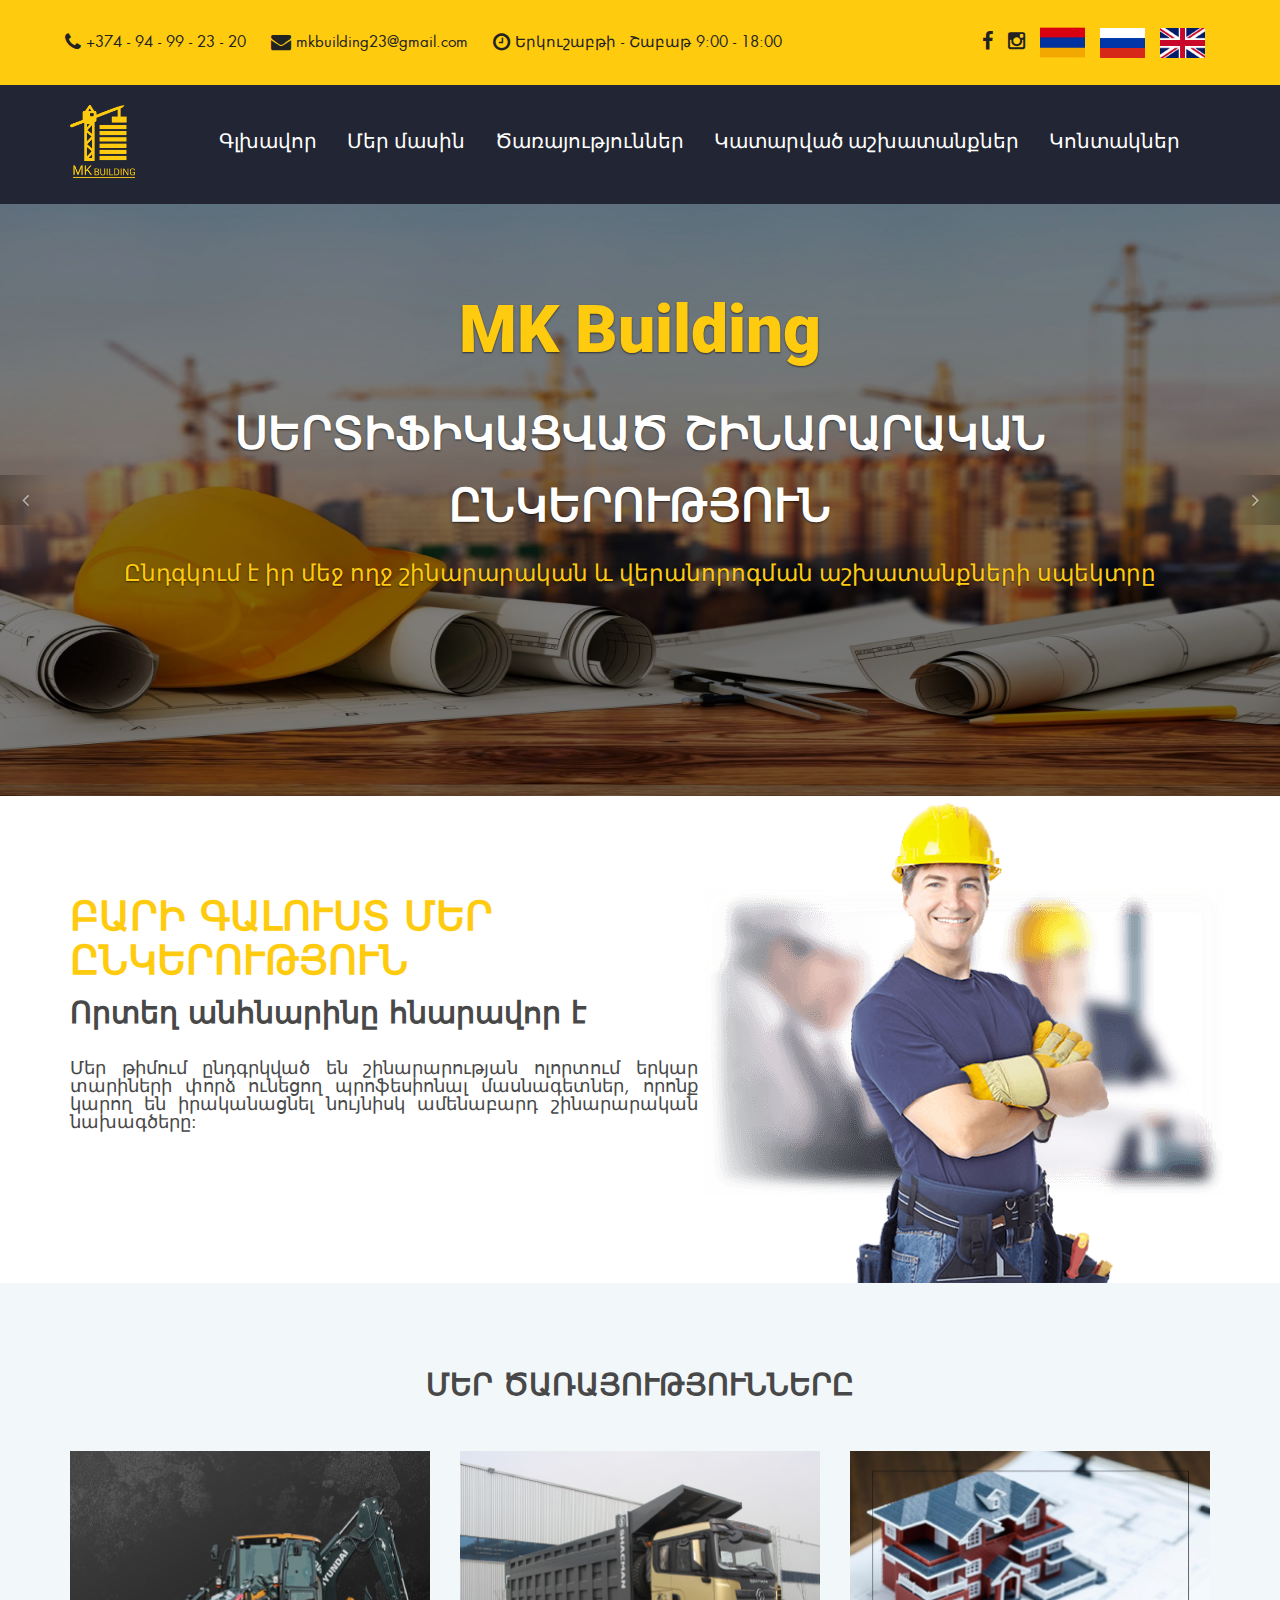
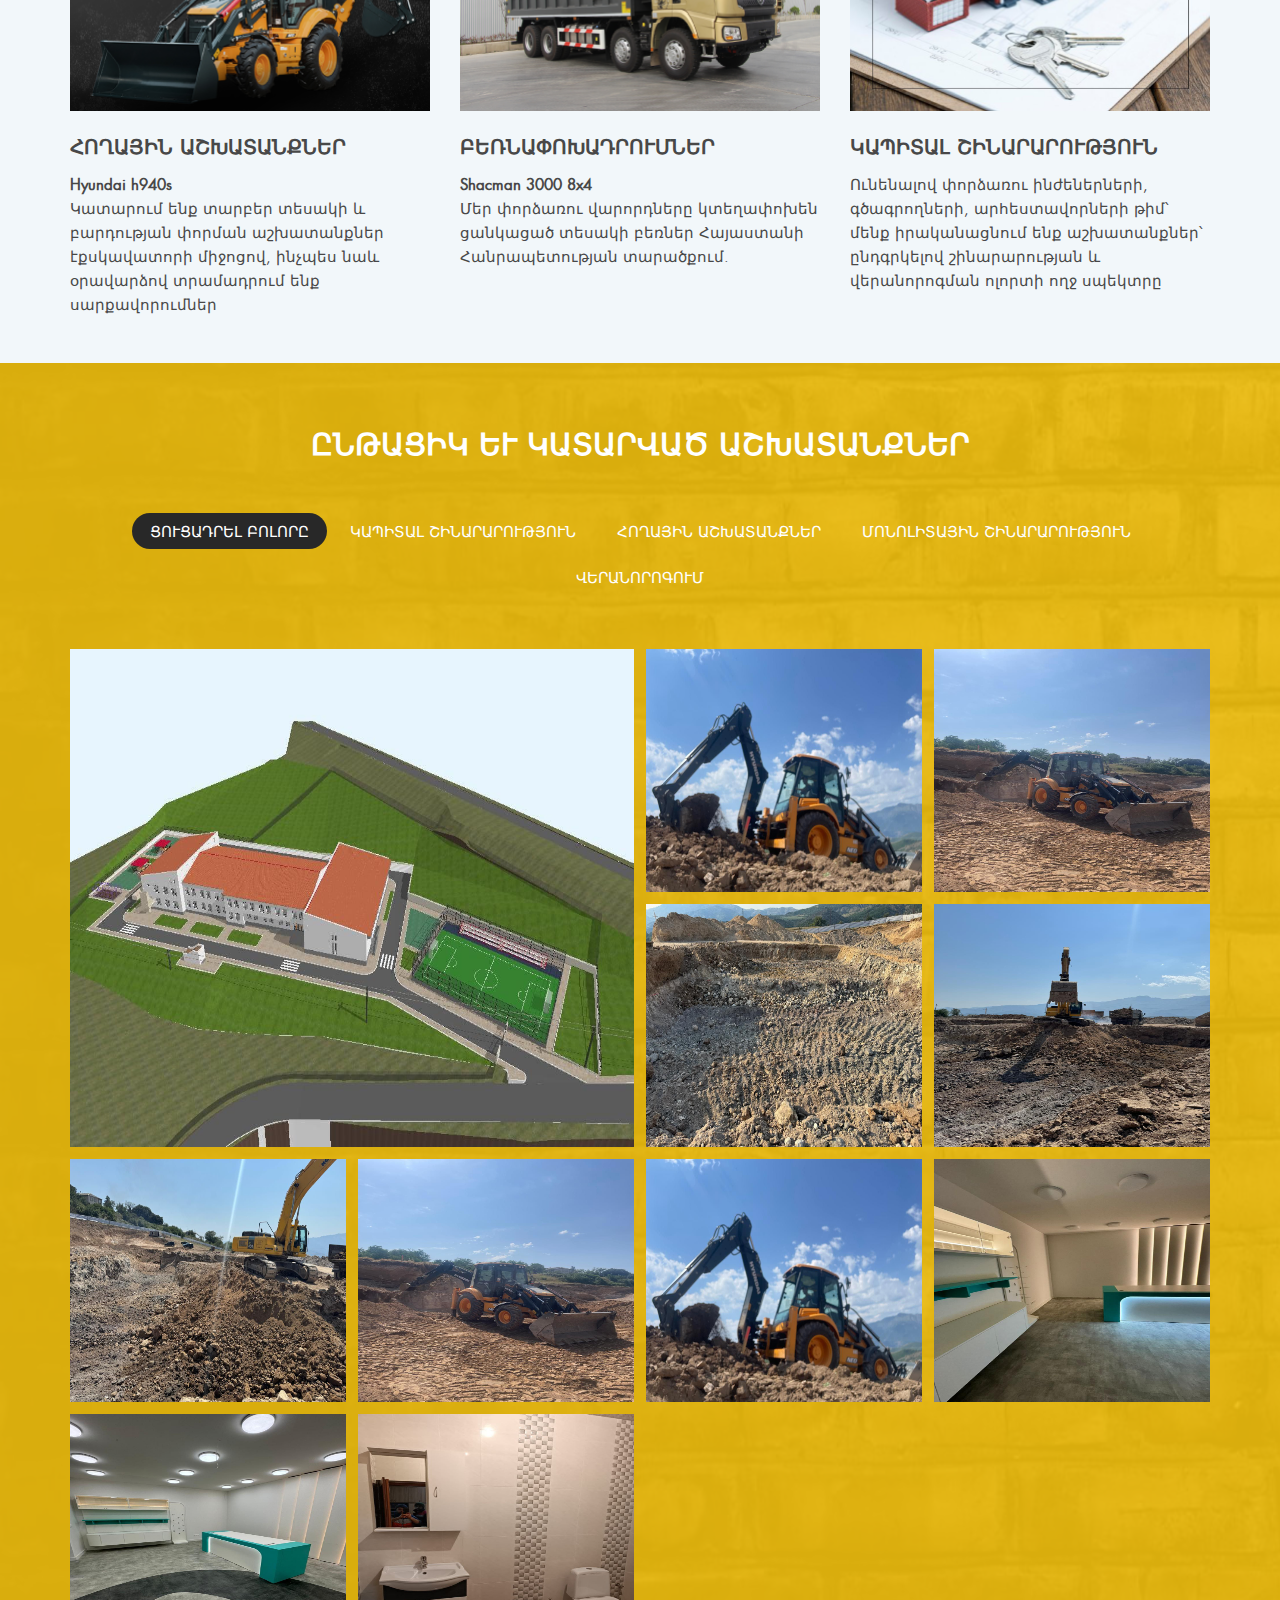
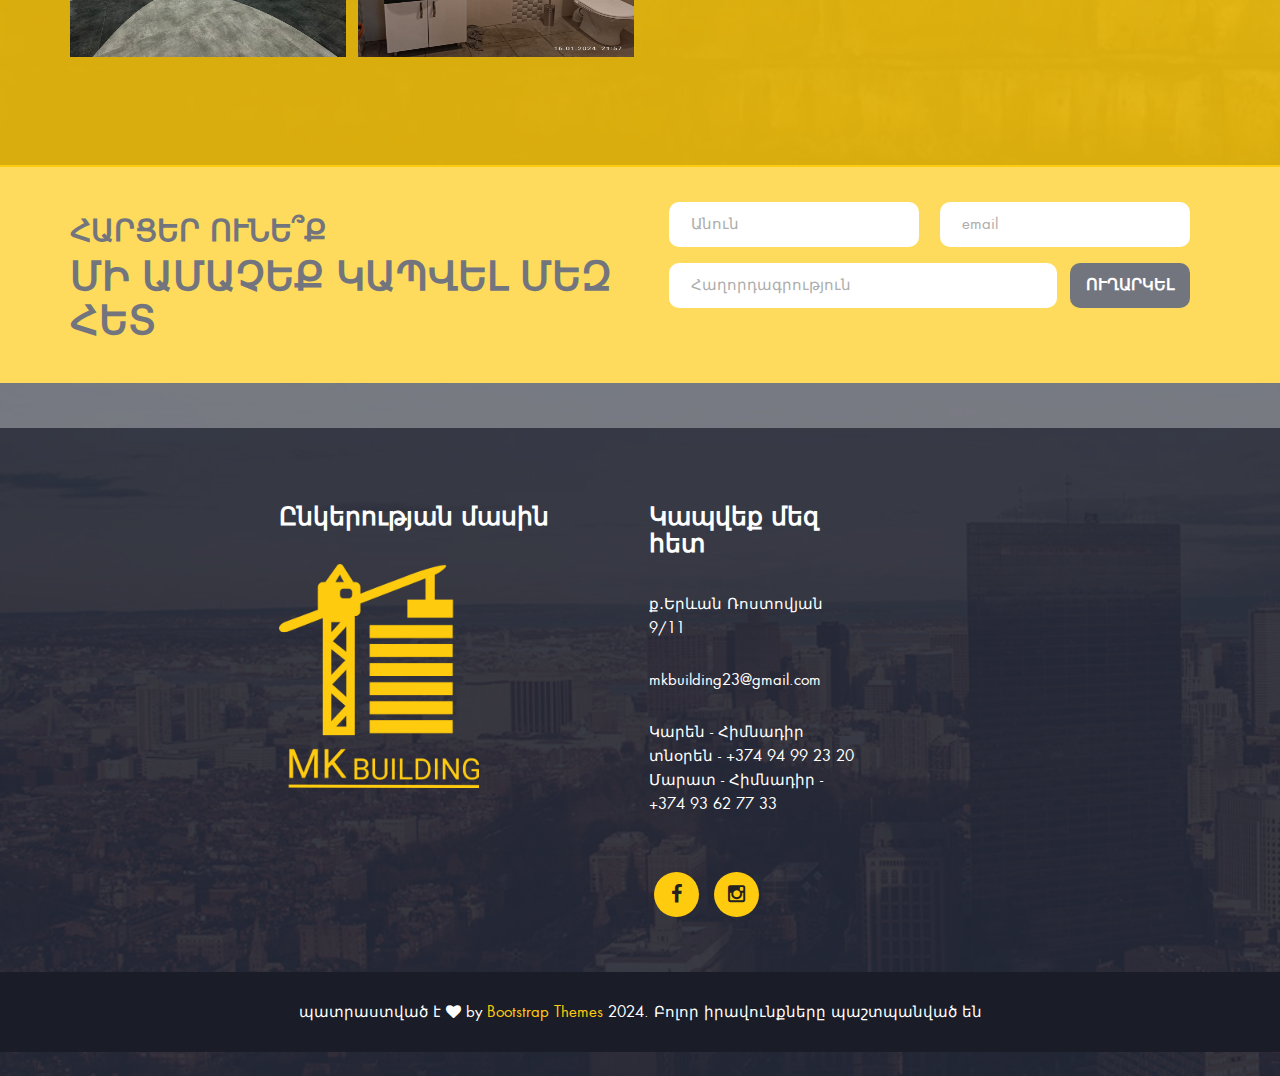
==== commit d9f78ffa: "mn" ====
--- a/index.html
+++ b/index.html
@@ -57,13 +57,15 @@
                     <li><a href="#"><span class="fa fa-phone"></span> +374 - 94 - 99 - 23 - 20</a></li>
                     <li><a href="#"><span class="fa fa-envelope"></span> mkbuilding23@gmail.com</a></li>
                     <li><a href="#"><span class="fa fa-clock-o"></span> Երկուշաբթի - Շաբաթ 9:00 - 18:00</a></li>
-                    <li><a href="index.html"><img src="images/eng.png" alt="" class="logo_eng"></a></li>
-                    <li><a href="indru.html"><img src="images/rus.png" alt="" class="logo_rus"></a></li>
-                    <li><a href="indhay.html"><img src="images/hay.png" alt="" class="logo_hay"></a></li>
                 </ul>
                 <ul class="list-inline social_icon">
                     <li><a href=""><span class="fa fa-facebook"></span></a></li>
-                    <li><a href=""><span class="fa fa-instagram"></span></a></li><!-- ??????????-->
+                    <li><a href=""><span class="fa fa-instagram"></span></a></li>
+                    <li><a href="index.html"><img src="images/hay.png" alt="" class="logo_hay"></a></li>
+                    <li><a href="indru.html"><img src="images/rus.png" alt="" class="logo_rus"></a></li>
+                    <li><a href="indhay.html"><img src="images/eng.png" alt="" class="logo_eng"></a></li>
+                    
+                    
                 </ul>
             </div>
         </div><!-- Top Navbar end -->
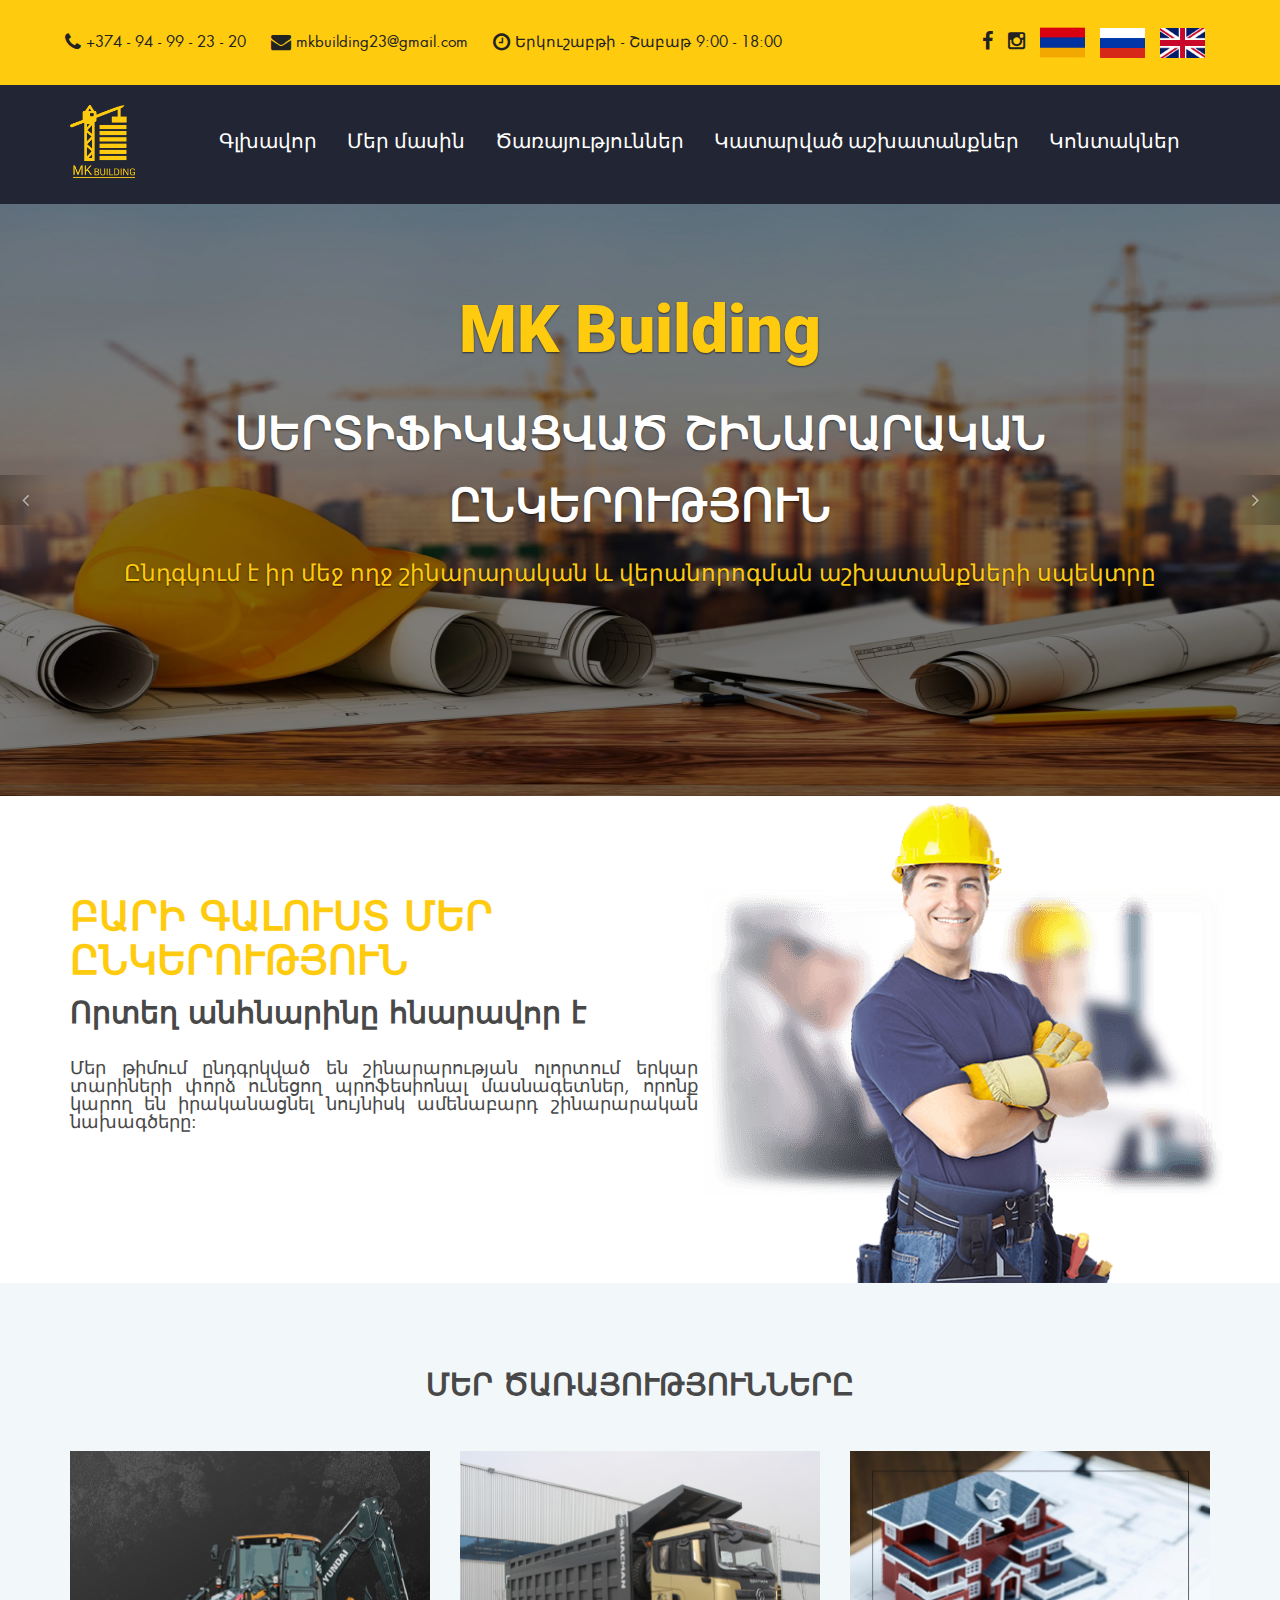
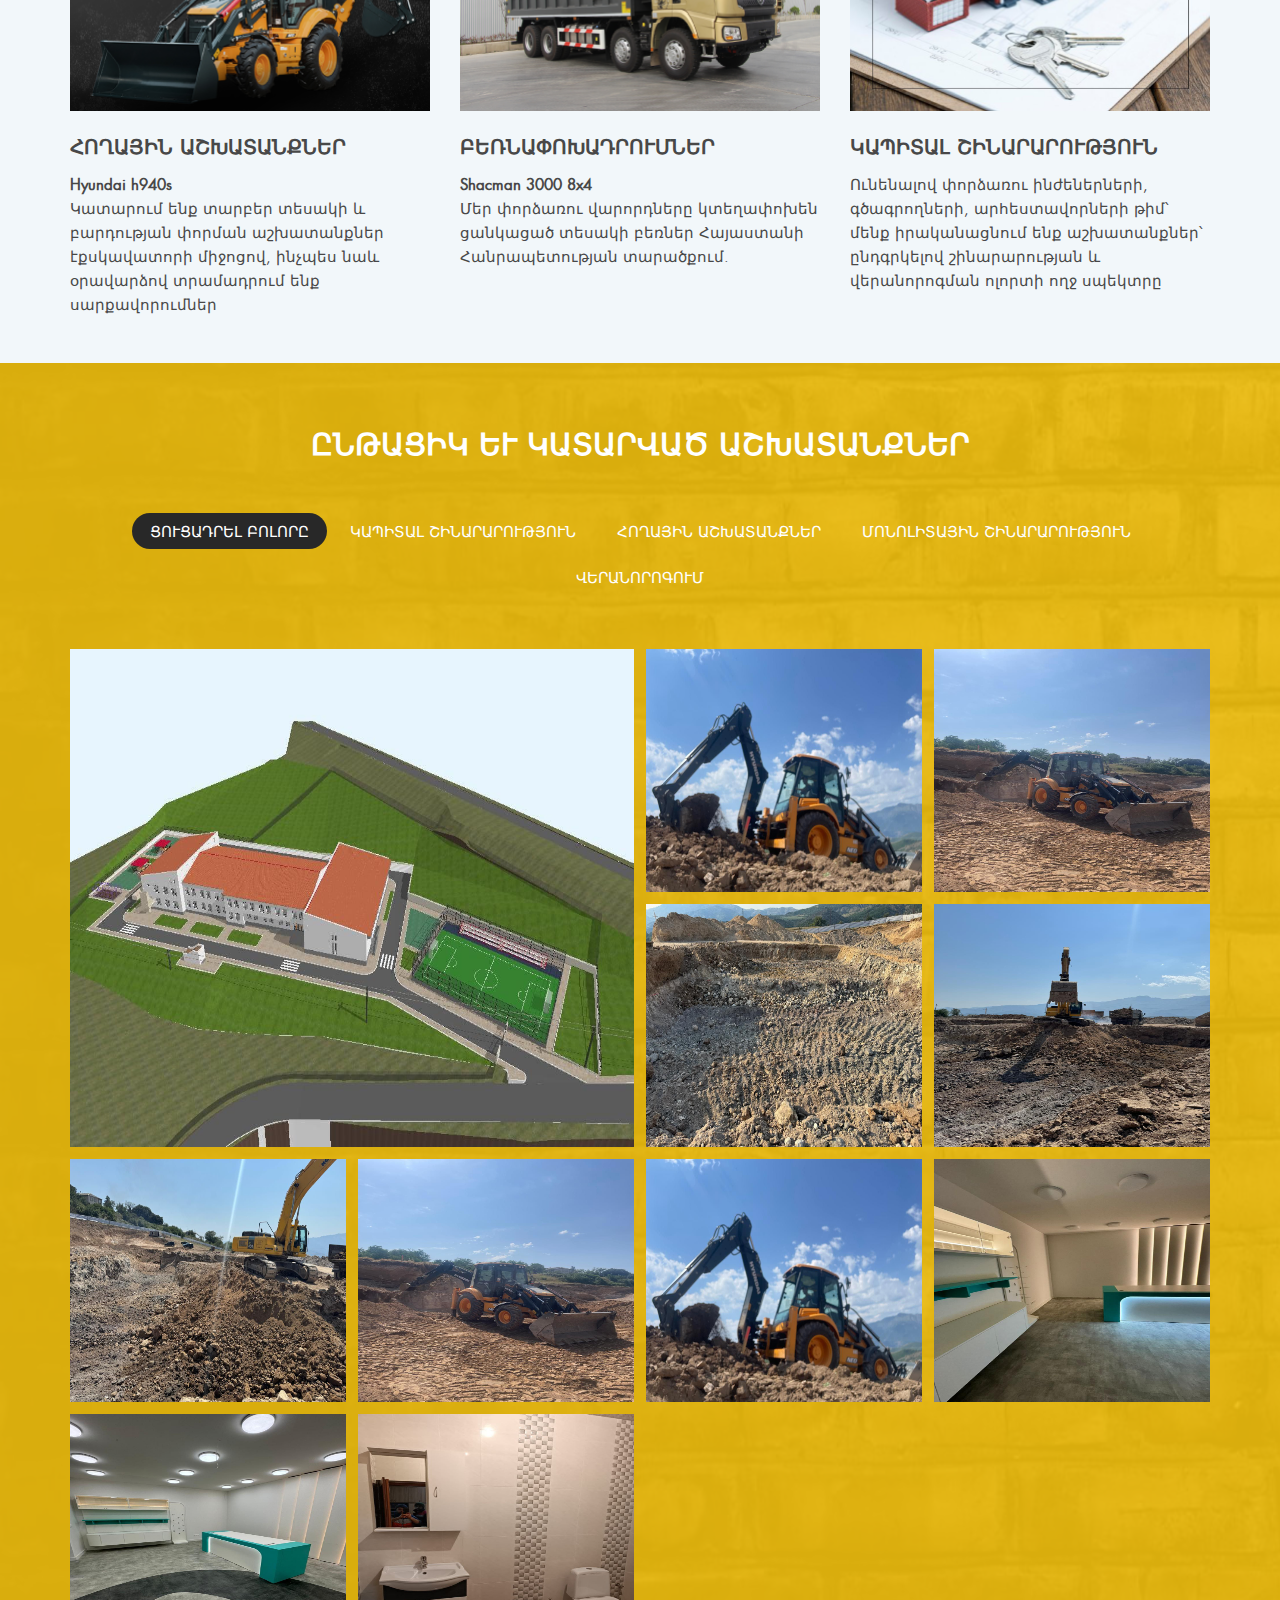
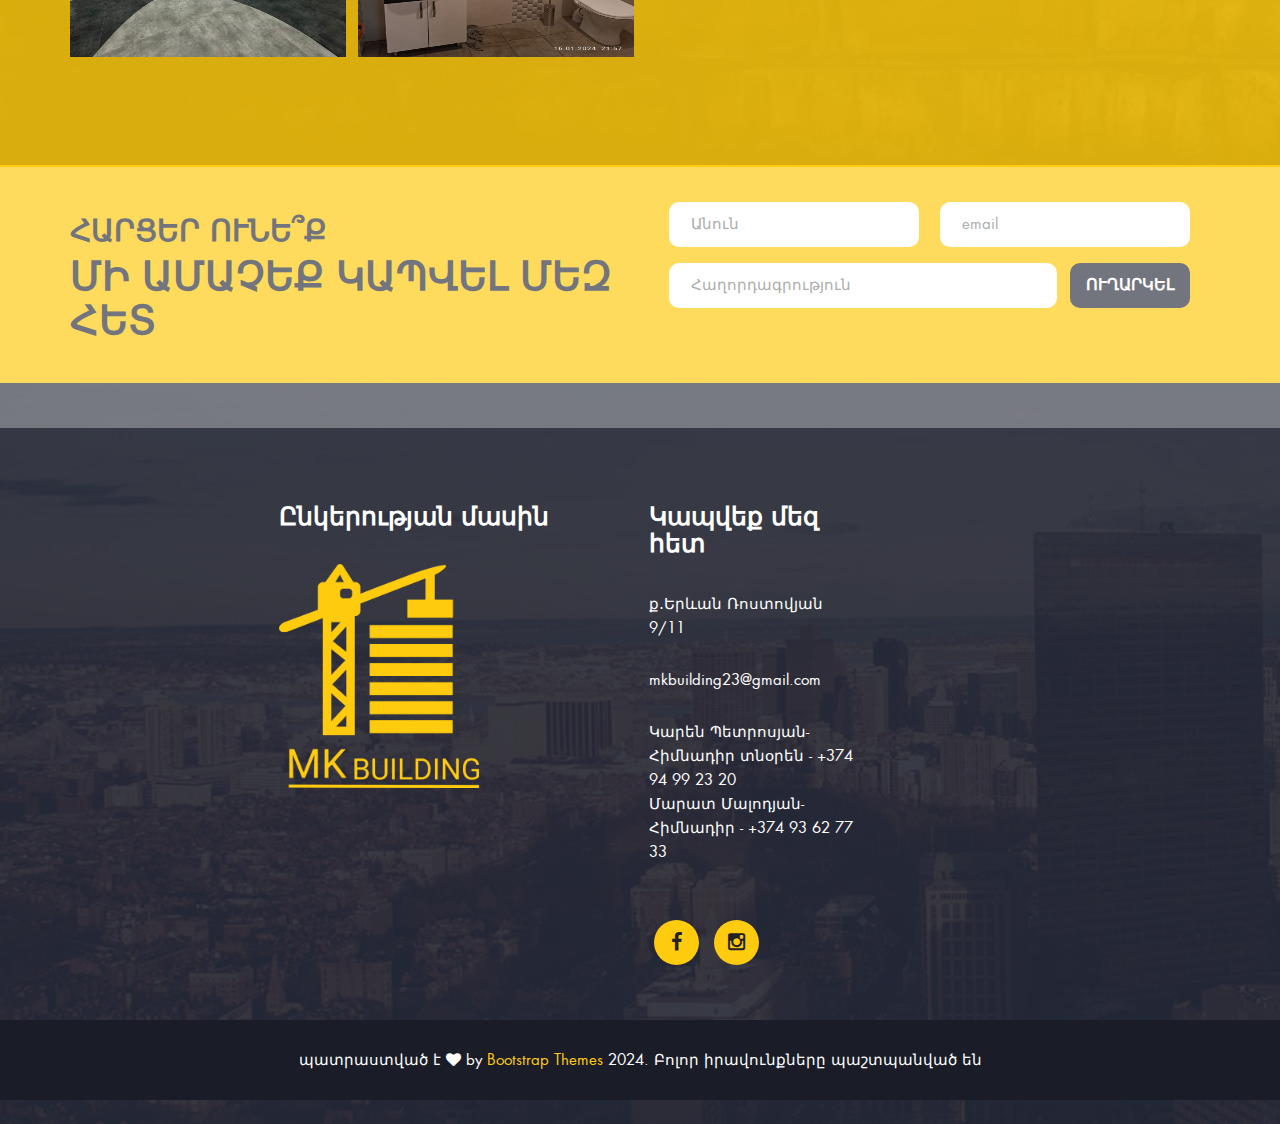
==== commit cd7e8c3f: "յհգյհ" ====
--- a/index.html
+++ b/index.html
@@ -541,8 +541,8 @@
                             <li><a href="">
                                 <!-- <span class="fa fa-mobile"></span> -->
                                     <p>
-                                        Կարեն - Հիմնադիր տնօրեն - +374 94 99 23 20 <br>
-                                        Մարատ - Հիմնադիր - +374 93 62 77 33
+                                        Կարեն Պետրոսյան- Հիմնադիր տնօրեն - +374 94 99 23 20 <br>
+                                        Մարատ Մալոդյան- Հիմնադիր - +374 93 62 77 33
                                     </p>
                                 </a></li>
                         </ul>
--- a/css/custom.css
+++ b/css/custom.css
@@ -885,7 +885,7 @@
 @media (max-width: 767px) {
     h1 {
         font-size: 32px;
-        line-height: 35px;
+        line-height: 60px;
     }
     .list-inline.info {
         width: 60%;
@@ -1017,6 +1017,8 @@
     .list-inline.footer_social_icon > li {
         padding: 8px 3px;
     }
-
-
-}
+    .comp {
+        font-size: 40px;
+    }
+
+}
